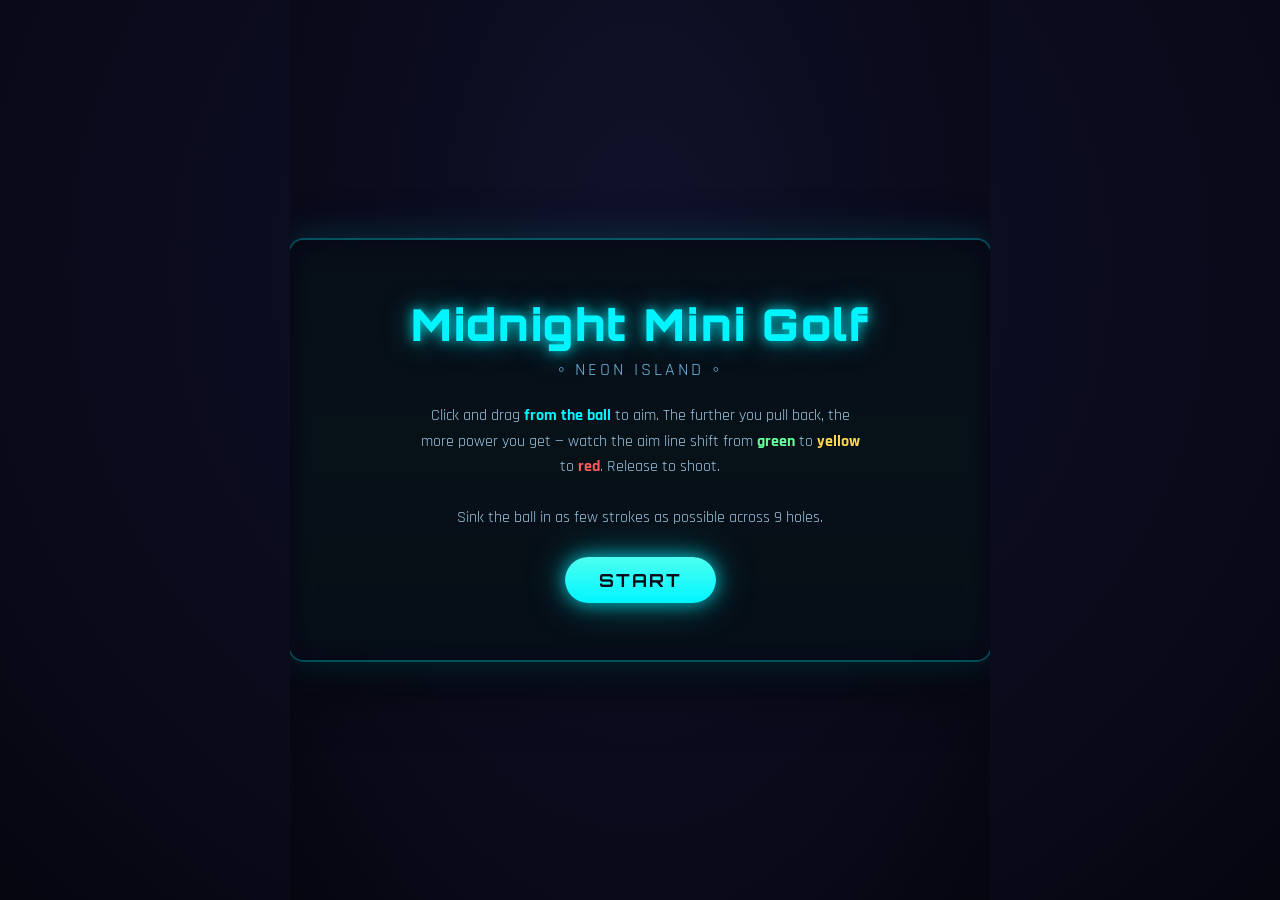
==== game/golf.html @ 45334382 "Add full mobile touch support to the golf game Mirror the mouse controls with touchstart/move/end (+" ====
<!DOCTYPE html>
<html lang="en">
<head>
<meta charset="UTF-8">
<meta name="viewport" content="width=device-width, initial-scale=1.0">
<title>Midnight Mini Golf</title>
<link rel="preconnect" href="https://fonts.googleapis.com">
<link rel="preconnect" href="https://fonts.gstatic.com" crossorigin>
<link href="https://fonts.googleapis.com/css2?family=Orbitron:wght@500;700;900&family=Rajdhani:wght@500;600;700&display=swap" rel="stylesheet">
<style>
  /* ===== Global / page theme ===== */
  * { margin: 0; padding: 0; box-sizing: border-box; }
  html, body {
    height: 100%;
    background: radial-gradient(ellipse at 50% 30%, #11112b 0%, #0a0a1a 70%, #050510 100%);
    color: #cfeaff;
    font-family: 'Rajdhani', sans-serif;
    display: flex;
    align-items: center;
    justify-content: center;
    overflow: hidden;
  }

  /* ===== Game shell ===== */
  #shell {
    position: relative;
    width: 700px;
    height: 420px;
    border-radius: 14px;
    box-shadow:
      0 0 0 2px rgba(0, 245, 255, 0.25),
      0 0 40px rgba(0, 245, 255, 0.18),
      0 20px 60px rgba(0, 0, 0, 0.7);
  }

  canvas {
    display: block;
    border-radius: 14px;
    cursor: crosshair;
  }

  /* ===== Overlay screens (title / star / scorecard) ===== */
  .overlay {
    position: absolute;
    inset: 0;
    display: flex;
    flex-direction: column;
    align-items: center;
    justify-content: center;
    text-align: center;
    background: rgba(6, 8, 22, 0.86);
    backdrop-filter: blur(4px);
    border-radius: 14px;
    padding: 24px;
    z-index: 10;
  }
  .overlay.hidden { display: none; }

  /* ===== Mobile "tap & drag" hint (shown only on touch devices) ===== */
  .touch-hint {
    position: absolute;
    left: 50%;
    bottom: 16px;
    transform: translateX(-50%);
    font-family: 'Rajdhani', sans-serif;
    font-size: 15px;
    letter-spacing: 1px;
    color: #aeffc8;
    background: rgba(6, 8, 22, 0.72);
    border: 1px solid rgba(0, 245, 255, 0.3);
    border-radius: 999px;
    padding: 8px 18px;
    pointer-events: none;     /* never intercept a touch meant for the canvas */
    z-index: 5;
    text-shadow: 0 0 8px rgba(60, 255, 150, 0.5);
    white-space: nowrap;
  }
  .touch-hint.hidden { display: none; }

  h1 {
    font-family: 'Orbitron', sans-serif;
    font-weight: 900;
    font-size: 44px;
    letter-spacing: 2px;
    color: #00f5ff;
    text-shadow: 0 0 12px rgba(0, 245, 255, 0.8), 0 0 28px rgba(0, 245, 255, 0.5);
    margin-bottom: 6px;
  }
  h2 {
    font-family: 'Orbitron', sans-serif;
    font-weight: 700;
    font-size: 28px;
    color: #aeffc8;
    text-shadow: 0 0 10px rgba(60, 255, 150, 0.6);
    margin-bottom: 14px;
  }
  .subtitle { color: #7fd4ff; font-size: 18px; letter-spacing: 3px; margin-bottom: 22px; opacity: 0.85; }
  .instructions {
    max-width: 440px;
    line-height: 1.6;
    font-size: 16px;
    color: #9fc6e0;
    margin-bottom: 26px;
  }
  .instructions b { color: #00f5ff; }

  /* ===== Neon buttons ===== */
  button.neon {
    font-family: 'Orbitron', sans-serif;
    font-weight: 700;
    font-size: 18px;
    letter-spacing: 2px;
    color: #0a0a1a;
    background: linear-gradient(180deg, #4dfff0, #00f5ff);
    border: none;
    padding: 12px 34px;
    border-radius: 30px;
    cursor: pointer;
    box-shadow: 0 0 18px rgba(0, 245, 255, 0.7), 0 0 40px rgba(0, 245, 255, 0.35);
    transition: transform 0.12s ease, box-shadow 0.12s ease;
  }
  button.neon:hover {
    transform: scale(1.06);
    box-shadow: 0 0 26px rgba(0, 245, 255, 0.95), 0 0 60px rgba(0, 245, 255, 0.5);
  }
  button.neon:active { transform: scale(0.98); }

  /* ===== Star rating ===== */
  .stars { font-size: 52px; margin: 8px 0 16px; letter-spacing: 8px; }
  .star-on { color: #ffd84d; text-shadow: 0 0 16px rgba(255, 216, 77, 0.9); }
  .star-off { color: #2a2a44; }
  .score-line { font-size: 20px; color: #cfeaff; margin-bottom: 8px; }
  .rank-label { font-size: 22px; color: #aeffc8; font-weight: 700; letter-spacing: 1px; margin-bottom: 18px; }

  /* ===== Scorecard table ===== */
  table {
    border-collapse: collapse;
    margin: 10px 0 22px;
    font-size: 15px;
    width: 520px;
  }
  th, td { padding: 6px 10px; text-align: center; }
  th {
    font-family: 'Orbitron', sans-serif;
    font-size: 13px;
    letter-spacing: 1px;
    color: #00f5ff;
    border-bottom: 2px solid rgba(0, 245, 255, 0.4);
  }
  td { border-bottom: 1px solid rgba(0, 245, 255, 0.12); color: #cfeaff; }
  tr.total-row td { font-weight: 700; color: #affff0; border-top: 2px solid rgba(0,245,255,0.4); border-bottom: none; padding-top: 10px; }
  .under { color: #6bff9e; }
  .over { color: #ff7b7b; }
  .even { color: #ffd84d; }
  .name-col { text-align: left; color: #9fc6e0; }
</style>
</head>
<body>
<div id="shell">
  <canvas id="game" width="700" height="420"></canvas>

  <!-- Mobile-only aiming hint; revealed on touch devices, hidden after first shot -->
  <div id="touchHint" class="touch-hint hidden">Tap &amp; drag from the ball to aim</div>

  <!-- Title screen -->
  <div id="titleScreen" class="overlay">
    <h1>Midnight Mini Golf</h1>
    <div class="subtitle">&#9702; NEON ISLAND &#9702;</div>
    <div class="instructions">
      Click and drag <b>from the ball</b> to aim. The further you pull back,
      the more power you get &mdash; watch the aim line shift from
      <b style="color:#6bff9e">green</b> to <b style="color:#ffd84d">yellow</b>
      to <b style="color:#ff5b5b">red</b>. Release to shoot.<br><br>
      Sink the ball in as few strokes as possible across 9 holes.
    </div>
    <button class="neon" id="startBtn">START</button>
  </div>

  <!-- Between-hole star rating -->
  <div id="starScreen" class="overlay hidden">
    <h2 id="starHoleName">Hole Complete</h2>
    <div class="stars" id="starRow"></div>
    <div class="rank-label" id="rankLabel"></div>
    <div class="score-line" id="starScoreLine"></div>
    <button class="neon" id="nextBtn">NEXT HOLE</button>
  </div>

  <!-- Final scorecard -->
  <div id="cardScreen" class="overlay hidden">
    <h2>Final Scorecard</h2>
    <table id="scoreTable"></table>
    <button class="neon" id="againBtn">PLAY AGAIN</button>
  </div>
</div>

<script>
/* =========================================================================
   MIDNIGHT MINI GOLF
   A single-file canvas mini golf game with a neon midnight-island theme.
   Sections below are clearly separated so the code reads top-to-bottom.
   ========================================================================= */

/* -------------------------------------------------------------------------
   1. LEVEL DATA
   Every hole is a plain object. Edit these freely to design new courses.
   - walls:  array of {x, y, w, h} axis-aligned rectangles (also outer border)
   - start:  {x, y} ball spawn
   - hole:   {x, y} cup center
   - par:    expected strokes
   - name:   shown on the HUD and star screen
   - extras: optional windmill / slopes / sand / movers (see render+physics)
   Canvas play area is 700 x 420.
   ------------------------------------------------------------------------- */
const W = 700, H = 420;
const BORDER = 14; // thickness of the outer boundary walls

// Helper to build the four outer boundary walls for a hole.
function border() {
  return [
    { x: 0,        y: 0,          w: W,      h: BORDER },          // top
    { x: 0,        y: H - BORDER, w: W,      h: BORDER },          // bottom
    { x: 0,        y: 0,          w: BORDER, h: H },               // left
    { x: W-BORDER, y: 0,          w: BORDER, h: H },               // right
  ];
}

const LEVELS = [
  // --- Hole 1: Straight shot with one angled (stepped) wall, par 2 ---
  {
    name: "1 · First Light",
    par: 2,
    start: { x: 90, y: 210 },
    hole:  { x: 600, y: 210 },
    walls: [
      ...border(),
      // a small baffle to nudge around
      { x: 330, y: 60, w: 24, h: 130 },
    ],
  },

  // --- Hole 2: L-shaped dogleg, par 3 ---
  {
    name: "2 · The Dogleg",
    par: 3,
    start: { x: 90, y: 90 },
    hole:  { x: 600, y: 330 },
    walls: [
      ...border(),
      { x: 200, y: 14,  w: 24, h: 230 }, // forces a turn
      { x: 420, y: 170, w: 24, h: 236 },
    ],
  },

  // --- Hole 3: Narrow corridor with bumpers, par 3 ---
  {
    name: "3 · Bumper Run",
    par: 3,
    start: { x: 90, y: 210 },
    hole:  { x: 610, y: 210 },
    walls: [
      ...border(),
      { x: 14,  y: 130, w: 480, h: 16 }, // corridor top
      { x: 200, y: 274, w: 486, h: 16 }, // corridor bottom
      { x: 300, y: 146, w: 16,  h: 60 }, // bumper
      { x: 440, y: 210, w: 16,  h: 64 }, // bumper
    ],
  },

  // --- Hole 4: Windmill obstacle (rotating blades), par 4 ---
  {
    name: "4 · The Windmill",
    par: 4,
    start: { x: 90, y: 340 },
    hole:  { x: 610, y: 80 },
    walls: [
      ...border(),
      { x: 14,  y: 200, w: 280, h: 16 }, // wide gap from x=294..406 (112px)
      { x: 406, y: 200, w: 280, h: 16 },
    ],
    // Blades now BOUNCE the ball (no reset), so we can keep them lively.
    windmill: { x: 350, y: 208, blade: 70, speed: 0.015, hub: 14 },
  },

  // --- Hole 5: Slope zones that push the ball, par 4 ---
  {
    name: "5 · Tilted Greens",
    par: 4,
    start: { x: 90, y: 350 },
    hole:  { x: 600, y: 70 },
    walls: [
      ...border(),
      { x: 250, y: 120, w: 24, h: 286 },
      { x: 450, y: 14,  w: 24, h: 286 },
    ],
    slopes: [
      { x: 14,  y: 14,  w: 236, h: 392, fx: 0,     fy: -0.05 }, // pushes up
      { x: 274, y: 14,  w: 176, h: 392, fx: 0.05,  fy: 0     }, // pushes right
      { x: 474, y: 14,  w: 212, h: 392, fx: 0,     fy: -0.05 }, // pushes up
    ],
  },

  // --- Hole 6: Sand traps that increase friction, par 4 ---
  {
    name: "6 · Sand Pits",
    par: 4,
    start: { x: 90, y: 210 },
    hole:  { x: 610, y: 210 },
    walls: [
      ...border(),
      { x: 150, y: 14,  w: 16, h: 70 },  // gate that pinches the top lane near start
      { x: 520, y: 336, w: 16, h: 70 },  // gate that pinches the bottom lane near hole
    ],
    // One big sand field straddles the direct line, so a straight shot dies in
    // it. The only fast routes are the grass lanes along the top and bottom.
    sand: [
      { x: 215, y: 96, w: 270, h: 228 },
    ],
  },

  // --- Hole 7: The maze, par 4 ---
  {
    name: "7 · The Maze",
    par: 5,
    start: { x: 60, y: 360 },
    hole:  { x: 640, y: 56 },
    walls: [
      ...border(),
      { x: 14,  y: 270, w: 540, h: 16 }, // bottom divider, gap on the right
      { x: 250, y: 286, w: 16, h: 70 },  // baffle hanging down into bottom row
      { x: 410, y: 336, w: 16, h: 70 },  // baffle rising up from the floor
      { x: 146, y: 150, w: 540, h: 16 }, // middle divider, gap on the left
      { x: 420, y: 210, w: 16, h: 60 },  // baffle in the middle row
      { x: 300, y: 14,  w: 16, h: 70 },  // top baffle hanging down
      { x: 480, y: 80,  w: 16, h: 70 },  // top baffle rising up
    ],
    // A sand pocket sits in the long bottom run, and the middle corridor tilts
    // RIGHT while you're trying to travel left toward the exit gap.
    sand: [
      { x: 300, y: 300, w: 100, h: 92 },
    ],
    slopes: [
      { x: 160, y: 166, w: 520, h: 104, fx: 0.04, fy: 0, arrow: { x: 250, y: 218 } },
    ],
  },

  // --- Hole 8: Two moving walls sliding back and forth, par 5 ---
  {
    name: "8 · Sliding Gates",
    par: 5,
    start: { x: 90, y: 210 },
    hole:  { x: 610, y: 210 },
    walls: [
      ...border(),
    ],
    // Faster, wider-sweeping gates that physically shove the ball if they
    // slide into it (see resolveMovingRect).
    movers: [
      { x: 250, y: 14,  w: 22, h: 150, axis: 'y', range: 190, speed: 2.6, phase: 0 },
      { x: 450, y: 256, w: 22, h: 150, axis: 'y', range: 190, speed: 2.4, phase: Math.PI },
    ],
  },

  // --- Hole 9: Gauntlet -- slopes + sand + sweeping wall, par 6 ---
  {
    name: "9 · The Gauntlet",
    par: 6,
    start: { x: 60, y: 360 },
    hole:  { x: 630, y: 70 },
    walls: [
      ...border(),
      { x: 14,  y: 250, w: 420, h: 16 }, // lower divider, gap on the right
      { x: 300, y: 100, w: 386, h: 16 }, // upper divider, gap on the left
    ],
    // Three legs: (1) drive RIGHT across a sloped, sandy floor to the up-gap,
    // (2) time the sweeping gate in the middle, (3) cut LEFT then up-left and
    // ride the top slope into the cup.
    slopes: [
      { x: 14, y: 266, w: 672, h: 140, fx: 0.05,  fy: 0, arrow: { x: 140, y: 336 } }, // bottom drives right
      { x: 14, y: 14,  w: 286, h: 86,  fx: 0.045, fy: 0 }, // top-left feeds the hole
    ],
    sand: [
      { x: 250, y: 300, w: 130, h: 106 }, // sand in the bottom drive
      { x: 360, y: 130, w: 120, h: 100 }, // sand guarding the middle
    ],
    movers: [
      { x: 480, y: 116, w: 22, h: 134, axis: 'x', range: 160, speed: 2.2, phase: 0 },
    ],
  },
];

/* -------------------------------------------------------------------------
   2. GAME STATE
   ------------------------------------------------------------------------- */
const canvas = document.getElementById('game');
const ctx = canvas.getContext('2d');

const BALL_R = 7;          // ball radius
const HOLE_R = 11;         // visual cup radius
const MAX_POWER = 18;      // velocity cap
const POWER_SCALE = 0.16;  // drag distance -> velocity
const FRICTION = 0.983;    // normal turf friction
const SAND_FRICTION = 0.93;// sand friction
const BOUNCE = 0.65;       // energy kept on wall bounce
const STOP_SPEED = 0.08;   // below this the ball halts
const HOLE_GRAB_DIST = 8;  // distance to cup center to sink
const HOLE_MAX_SPEED = 7;  // must be slower than this to drop
const MAX_STROKES = 8;

let state = 'title';       // 'title' | 'playing' | 'star' | 'card'
let levelIndex = 0;
let ball = { x: 0, y: 0, vx: 0, vy: 0, moving: false };
let strokes = 0;
let scores = [];           // strokes taken per completed hole
let aiming = false;
let aimStart = { x: 0, y: 0 };
let aimNow = { x: 0, y: 0 };
let t = 0;                 // global animation time (frames)
let maxedOut = false;      // true if last hole ended on stroke cap

// --- Touch / mobile input ---
// Coarse pointers (phones/tablets) get a larger tap target around the ball and
// an on-screen aiming hint that goes away once the player takes their first shot.
const isTouchDevice =
  (window.matchMedia && window.matchMedia('(pointer: coarse)').matches) ||
  ('ontouchstart' in window) || navigator.maxTouchPoints > 0;
let firstShotTaken = false;
const touchHint = document.getElementById('touchHint');

// How close the press must be to the ball to start aiming. Touch gets a bigger
// target (3x the ball radius beyond the mouse threshold) since fingers are coarse.
const MOUSE_GRAB = BALL_R + 22;
const TOUCH_GRAB = MOUSE_GRAB + BALL_R * 3;

/* -------------------------------------------------------------------------
   3. LEVEL SETUP
   ------------------------------------------------------------------------- */
function loadLevel(i) {
  const lvl = LEVELS[i];
  ball.x = lvl.start.x;
  ball.y = lvl.start.y;
  ball.vx = 0; ball.vy = 0; ball.moving = false;
  strokes = 0;
  maxedOut = false;
  aiming = false;
}

function currentLevel() { return LEVELS[levelIndex]; }

/* -------------------------------------------------------------------------
   4. DRAWING FUNCTIONS
   ------------------------------------------------------------------------- */

// The backdrop + turf never change, so we render them ONCE to an offscreen
// canvas and just blit that each frame (no per-frame gradients or ~1000 dot
// fills). drawBoard() does the blit; prerenderBoard() builds the cache.
const boardCanvas = document.createElement('canvas');
boardCanvas.width = W;
boardCanvas.height = H;
const bctx = boardCanvas.getContext('2d');

function prerenderBoard() {
  const pad = BORDER;

  // deep navy backdrop with a faint vignette
  bctx.fillStyle = '#0a0a1a';
  bctx.fillRect(0, 0, W, H);
  let g = bctx.createRadialGradient(W/2, H/2, 60, W/2, H/2, 460);
  g.addColorStop(0, 'rgba(20,24,55,0.6)');
  g.addColorStop(1, 'rgba(5,5,16,0.9)');
  bctx.fillStyle = g;
  bctx.fillRect(0, 0, W, H);

  // glowing green turf inset
  bctx.save();
  bctx.shadowColor = 'rgba(40, 220, 120, 0.45)';
  bctx.shadowBlur = 30;
  g = bctx.createLinearGradient(0, pad, 0, H - pad);
  g.addColorStop(0, '#0f3d2a');
  g.addColorStop(0.5, '#11502f');
  g.addColorStop(1, '#0c3823');
  bctx.fillStyle = g;
  roundRect(pad, pad, W - pad * 2, H - pad * 2, 8, bctx);
  bctx.fill();
  bctx.restore();

  // subtle texture: faint grid of dots
  bctx.save();
  roundRect(pad, pad, W - pad * 2, H - pad * 2, 8, bctx);
  bctx.clip();
  bctx.fillStyle = 'rgba(120, 255, 180, 0.05)';
  for (let y = pad + 8; y < H - pad; y += 16) {
    for (let x = pad + 8; x < W - pad; x += 16) {
      bctx.fillRect(x, y, 1.5, 1.5);
    }
  }
  bctx.restore();
}

// Blit the cached board.
function drawBoard() {
  ctx.drawImage(boardCanvas, 0, 0);
}

// Traps drawn UNDER the ball/walls: sand and slope zones.
function drawTraps() {
  const lvl = currentLevel();

  // Slope zones: subtle gradient + a direction arrow.
  if (lvl.slopes) {
    for (const s of lvl.slopes) {
      ctx.save();
      const ang = Math.atan2(s.fy, s.fx);
      const gx = Math.cos(ang), gy = Math.sin(ang);
      const grad = ctx.createLinearGradient(
        s.x + s.w / 2 - gx * s.w / 2, s.y + s.h / 2 - gy * s.h / 2,
        s.x + s.w / 2 + gx * s.w / 2, s.y + s.h / 2 + gy * s.h / 2
      );
      grad.addColorStop(0, 'rgba(0, 180, 255, 0.0)');
      grad.addColorStop(1, 'rgba(0, 180, 255, 0.14)');
      ctx.fillStyle = grad;
      ctx.fillRect(s.x, s.y, s.w, s.h);
      // (direction arrows are drawn later in drawSlopeArrows, on top of
      //  walls and sand, so they're always visible)
      ctx.restore();
    }
  }

  // Sand traps: rendered as an actual grainy sand patch (no text label).
  if (lvl.sand) {
    for (const s of lvl.sand) drawSand(s);
  }
}

// Deterministic 0..1 hash so the sand grains stay still between frames.
function pseudo(a, b) {
  const v = Math.sin(a * 12.9898 + b * 78.233) * 43758.5453;
  return v - Math.floor(v);
}

// One sand patch: a smooth warm gradient with soft dune mottling and gentle
// ripples — meant to read as a calm sand bunker, not noisy static.
function drawSand(s) {
  // base fill with a soft outer glow for cohesion with the neon board
  ctx.save();
  ctx.shadowColor = 'rgba(180, 140, 70, 0.4)';
  ctx.shadowBlur = 14;
  const g = ctx.createLinearGradient(s.x, s.y, s.x, s.y + s.h);
  g.addColorStop(0,    '#ecd6a0');
  g.addColorStop(0.55, '#d6b66b');
  g.addColorStop(1,    '#bf9c4c');
  ctx.fillStyle = g;
  roundRect(s.x, s.y, s.w, s.h, 16);
  ctx.fill();
  ctx.restore();

  // everything else is clipped to the patch
  ctx.save();
  roundRect(s.x, s.y, s.w, s.h, 16);
  ctx.clip();

  // soft dune mottling: large, blurred, deterministic light/dark blobs
  const blobs = Math.max(5, Math.floor((s.w * s.h) / 4200));
  for (let i = 0; i < blobs; i++) {
    const bx = s.x + pseudo(i + 1, s.x * 0.1 + 3) * s.w;
    const by = s.y + pseudo(s.y * 0.1 + 2, i + 5) * s.h;
    const r3 = pseudo(i * 2 + 1, i + 9);
    const br = 24 + r3 * 42;
    const rg = ctx.createRadialGradient(bx, by, 0, bx, by, br);
    if (r3 > 0.5) { // raised, sunlit dune
      rg.addColorStop(0, 'rgba(247, 230, 178, 0.45)');
      rg.addColorStop(1, 'rgba(247, 230, 178, 0)');
    } else {        // shallow shadowed dip
      rg.addColorStop(0, 'rgba(150, 116, 55, 0.38)');
      rg.addColorStop(1, 'rgba(150, 116, 55, 0)');
    }
    ctx.fillStyle = rg;
    ctx.beginPath();
    ctx.arc(bx, by, br, 0, Math.PI * 2);
    ctx.fill();
  }

  // gentle, smooth wind ripples
  ctx.strokeStyle = 'rgba(158, 122, 58, 0.22)';
  ctx.lineWidth = 2;
  for (let ry = s.y + 20; ry < s.y + s.h - 6; ry += 26) {
    ctx.beginPath();
    for (let rx = s.x; rx <= s.x + s.w; rx += 12) {
      const yy = ry + Math.sin((rx - s.x) * 0.05 + ry * 0.3) * 4;
      if (rx === s.x) ctx.moveTo(rx, yy); else ctx.lineTo(rx, yy);
    }
    ctx.stroke();
  }

  // soft inner top highlight so the bunker reads as a shallow bowl
  ctx.strokeStyle = 'rgba(255, 244, 210, 0.3)';
  ctx.lineWidth = 2;
  roundRect(s.x + 2, s.y + 2, s.w - 4, s.h - 4, 14);
  ctx.stroke();
  ctx.restore();

  // darker outer rim so the edge reads as a depression
  ctx.save();
  ctx.strokeStyle = 'rgba(120, 90, 38, 0.65)';
  ctx.lineWidth = 2;
  roundRect(s.x, s.y, s.w, s.h, 16);
  ctx.stroke();
  ctx.restore();
}

// One direction arrow per slope, drawn AFTER walls + sand so it's never
// hidden. Defaults to the zone center; a slope may set `arrow:{x,y}` to nudge
// it to a clear spot away from walls or sand.
function drawSlopeArrows() {
  const lvl = currentLevel();
  if (!lvl.slopes) return;
  ctx.save();
  ctx.shadowColor = 'rgba(0, 0, 0, 0.55)';
  ctx.shadowBlur = 4;
  for (const s of lvl.slopes) {
    const ang = Math.atan2(s.fy, s.fx);
    const ax = s.arrow ? s.arrow.x : s.x + s.w / 2;
    const ay = s.arrow ? s.arrow.y : s.y + s.h / 2;
    drawArrow(ax, ay, ang, 20, 'rgba(170, 238, 255, 0.9)');
  }
  ctx.restore();
}

// Small arrow helper used by slope zones.
function drawArrow(cx, cy, ang, len, color) {
  ctx.save();
  ctx.translate(cx, cy);
  ctx.rotate(ang);
  ctx.strokeStyle = color;
  ctx.fillStyle = color;
  ctx.lineWidth = 3;
  ctx.beginPath();
  ctx.moveTo(-len, 0);
  ctx.lineTo(len, 0);
  ctx.stroke();
  ctx.beginPath();
  ctx.moveTo(len, 0);
  ctx.lineTo(len - 8, -6);
  ctx.lineTo(len - 8, 6);
  ctx.closePath();
  ctx.fill();
  ctx.restore();
}

// Neon cyan walls with a glow. Moving walls pulse in opacity.
function drawWalls() {
  const lvl = currentLevel();
  ctx.save();
  ctx.shadowColor = '#00f5ff';
  ctx.shadowBlur = 14;

  for (const w of lvl.walls) {
    paintWall(w, 1);
  }

  // moving walls (positions are updated in physics step)
  if (lvl.movers) {
    for (const m of lvl.movers) {
      const pulse = 0.55 + 0.45 * Math.abs(Math.sin(t * 0.06 + m.phase));
      paintWall(m, pulse);
    }
  }
  ctx.restore();
}

function paintWall(w, opacity) {
  // outer neon edge
  ctx.globalAlpha = opacity;
  ctx.fillStyle = '#00f5ff';
  roundRect(w.x, w.y, w.w, w.h, 4);
  ctx.fill();
  // darker inner core for depth
  ctx.fillStyle = 'rgba(0, 60, 80, 0.9)';
  roundRect(w.x + 2, w.y + 2, Math.max(0, w.w - 4), Math.max(0, w.h - 4), 3);
  ctx.fill();
  ctx.globalAlpha = 1;
}

// The windmill: a hub plus 4 rotating blades. Drawn with ctx.rotate.
function drawWindmill() {
  const lvl = currentLevel();
  if (!lvl.windmill) return;
  const wm = lvl.windmill;
  const angle = t * wm.speed;

  ctx.save();
  ctx.translate(wm.x, wm.y);
  ctx.shadowColor = '#00f5ff';
  ctx.shadowBlur = 16;

  // 4 blades, 90 degrees apart
  for (let i = 0; i < 4; i++) {
    ctx.save();
    ctx.rotate(angle + i * Math.PI / 2);
    ctx.fillStyle = '#00f5ff';
    roundRect(-6, -6, wm.blade, 12, 4);
    ctx.fill();
    ctx.fillStyle = 'rgba(0, 70, 90, 0.85)';
    roundRect(-4, -4, wm.blade - 4, 8, 3);
    ctx.fill();
    ctx.restore();
  }

  // hub
  ctx.shadowBlur = 20;
  ctx.fillStyle = '#aeffff';
  ctx.beginPath();
  ctx.arc(0, 0, wm.hub, 0, Math.PI * 2);
  ctx.fill();
  ctx.restore();
}

// Glowing cup with a little red flag.
function drawHole() {
  const h = currentLevel().hole;
  ctx.save();
  // glow ring
  ctx.shadowColor = 'rgba(120,255,180,0.9)';
  ctx.shadowBlur = 22;
  ctx.fillStyle = '#04150d';
  ctx.beginPath();
  ctx.arc(h.x, h.y, HOLE_R, 0, Math.PI * 2);
  ctx.fill();
  // bright rim
  ctx.shadowBlur = 14;
  ctx.strokeStyle = '#6bffb0';
  ctx.lineWidth = 2.5;
  ctx.beginPath();
  ctx.arc(h.x, h.y, HOLE_R, 0, Math.PI * 2);
  ctx.stroke();
  ctx.restore();

  // flag pole + red flag, swaying gently
  ctx.save();
  ctx.shadowColor = 'rgba(255,80,80,0.7)';
  ctx.shadowBlur = 10;
  ctx.strokeStyle = '#e8f6ff';
  ctx.lineWidth = 2;
  ctx.beginPath();
  ctx.moveTo(h.x, h.y - 2);
  ctx.lineTo(h.x, h.y - 34);
  ctx.stroke();
  const flutter = Math.sin(t * 0.1) * 3;
  ctx.fillStyle = '#ff3b4e';
  ctx.beginPath();
  ctx.moveTo(h.x, h.y - 34);
  ctx.lineTo(h.x + 20, h.y - 29 + flutter);
  ctx.lineTo(h.x, h.y - 24);
  ctx.closePath();
  ctx.fill();
  ctx.restore();
}

// The ball: white with a soft glow and a highlight.
function drawBall() {
  ctx.save();
  ctx.shadowColor = 'rgba(180, 240, 255, 0.9)';
  ctx.shadowBlur = 16;
  const grad = ctx.createRadialGradient(
    ball.x - 2, ball.y - 2, 1, ball.x, ball.y, BALL_R
  );
  grad.addColorStop(0, '#ffffff');
  grad.addColorStop(1, '#a9d8ec');
  ctx.fillStyle = grad;
  ctx.beginPath();
  ctx.arc(ball.x, ball.y, BALL_R, 0, Math.PI * 2);
  ctx.fill();
  ctx.restore();
}

// Dotted neon aim line; color shifts green->yellow->red with power.
function drawAimLine() {
  if (!aiming) return;
  // vector points OPPOSITE to the drag (slingshot)
  const dx = aimStart.x - aimNow.x;
  const dy = aimStart.y - aimNow.y;
  const dist = Math.hypot(dx, dy);
  if (dist < 4) return;

  const power = Math.min(dist * POWER_SCALE, MAX_POWER);
  const ratio = power / MAX_POWER;           // 0..1
  const color = powerColor(ratio);

  // line length reflects power, capped
  const ang = Math.atan2(dy, dx);
  const len = Math.min(dist, MAX_POWER / POWER_SCALE);
  const ex = ball.x + Math.cos(ang) * len;
  const ey = ball.y + Math.sin(ang) * len;

  ctx.save();
  ctx.shadowColor = color;
  ctx.shadowBlur = 12;
  ctx.strokeStyle = color;
  ctx.lineWidth = 3;
  ctx.setLineDash([6, 8]);
  ctx.beginPath();
  ctx.moveTo(ball.x, ball.y);
  ctx.lineTo(ex, ey);
  ctx.stroke();
  ctx.setLineDash([]);

  // little power dot at the tip
  ctx.fillStyle = color;
  ctx.beginPath();
  ctx.arc(ex, ey, 4, 0, Math.PI * 2);
  ctx.fill();

  // power meter ring around the ball
  ctx.strokeStyle = color;
  ctx.lineWidth = 2.5;
  ctx.beginPath();
  ctx.arc(ball.x, ball.y, BALL_R + 5, -Math.PI/2, -Math.PI/2 + ratio * Math.PI * 2);
  ctx.stroke();
  ctx.restore();
}

// Interpolate green -> yellow -> red based on 0..1 power ratio.
function powerColor(r) {
  let cr, cg;
  if (r < 0.5) { // green -> yellow
    const k = r / 0.5;
    cr = Math.round(107 + k * (255 - 107));
    cg = 255;
  } else {       // yellow -> red
    const k = (r - 0.5) / 0.5;
    cr = 255;
    cg = Math.round(255 - k * 175);
  }
  return `rgb(${cr},${cg},90)`;
}

// HUD: hole name, strokes, par, and total vs par.
function drawHUD() {
  const lvl = currentLevel();
  ctx.save();
  ctx.font = '700 16px Orbitron, sans-serif';
  ctx.textBaseline = 'top';

  // left: hole name
  ctx.fillStyle = '#00f5ff';
  ctx.shadowColor = 'rgba(0,245,255,0.6)';
  ctx.shadowBlur = 8;
  ctx.textAlign = 'left';
  ctx.fillText('HOLE ' + lvl.name, 24, 22);

  // center: strokes / par
  ctx.textAlign = 'center';
  ctx.fillStyle = '#aeffc8';
  ctx.fillText('STROKES ' + strokes + ' / PAR ' + lvl.par, W / 2, 22);

  // right: total vs par so far
  ctx.textAlign = 'right';
  const vp = totalVsPar();
  ctx.fillStyle = vp < 0 ? '#6bff9e' : vp > 0 ? '#ff7b7b' : '#ffd84d';
  ctx.fillText('TOTAL ' + fmtVsPar(vp), W - 24, 22);
  ctx.restore();
}

/* -------------------------------------------------------------------------
   5. PHYSICS & COLLISIONS
   ------------------------------------------------------------------------- */

// Advance moving walls (always, so they animate even while the ball rests).
function updateMovers() {
  const lvl = currentLevel();
  if (!lvl.movers) return;
  for (const m of lvl.movers) {
    if (m.baseX === undefined) { m.baseX = m.x; m.baseY = m.y; m.vx = 0; m.vy = 0; }
    const px = m.x, py = m.y;
    const offset = Math.sin(t * 0.02 * m.speed + m.phase) * (m.range / 2);
    if (m.axis === 'y') { m.y = m.baseY + offset; }
    else { m.x = m.baseX + offset; }
    // per-frame velocity of the wall, used to shove the ball on contact
    m.vx = m.x - px;
    m.vy = m.y - py;
  }
}

// Main physics integration for the ball.
function updatePhysics() {
  if (!ball.moving) return;
  const lvl = currentLevel();

  // apply slope forces while inside a slope zone
  if (lvl.slopes) {
    for (const s of lvl.slopes) {
      if (pointInRect(ball.x, ball.y, s)) {
        ball.vx += s.fx;
        ball.vy += s.fy;
      }
    }
  }

  // friction (sand is stronger)
  let friction = FRICTION;
  if (lvl.sand) {
    for (const s of lvl.sand) {
      if (pointInRect(ball.x, ball.y, s)) { friction = SAND_FRICTION; break; }
    }
  }

  // integrate
  ball.x += ball.vx;
  ball.y += ball.vy;
  ball.vx *= friction;
  ball.vy *= friction;

  checkCollisions();
  checkWindmill();

  // come to rest
  const speed = Math.hypot(ball.vx, ball.vy);
  if (speed < STOP_SPEED) {
    ball.vx = 0; ball.vy = 0; ball.moving = false;
  }

  checkHole();
}

// Resolve ball-vs-rectangle collisions for every wall (static + moving).
function checkCollisions() {
  const lvl = currentLevel();
  // Several passes over the static walls so a ball pushed out of one wall into
  // another (e.g. a tight maze corner) gets fully resolved in the same frame.
  // We stop early once a pass finds no overlaps. After push-out the ball sits
  // exactly tangent to a wall, so it won't re-trigger that same wall next pass.
  for (let pass = 0; pass < 3; pass++) {
    let hit = false;
    for (const w of lvl.walls) {
      if (resolveCircleRect(w)) hit = true;
    }
    if (!hit) break;
  }
  // moving walls use a velocity-aware resolve so they can push the ball
  if (lvl.movers) for (const m of lvl.movers) resolveMovingRect(m);
}

// AABB rectangle vs circle: push out along the collision normal and reflect
// velocity on the correct axis with energy loss. Returns true if it collided.
function resolveCircleRect(w) {
  // closest point on the rectangle to the ball center
  const cx = clamp(ball.x, w.x, w.x + w.w);
  const cy = clamp(ball.y, w.y, w.y + w.h);
  const dx = ball.x - cx;
  const dy = ball.y - cy;
  const distSq = dx * dx + dy * dy;

  if (distSq >= BALL_R * BALL_R) return false; // no collision

  // Case A: ball center is inside the rectangle -> push out least-penetration axis.
  if (dx === 0 && dy === 0) {
    const left   = ball.x - w.x;
    const right  = w.x + w.w - ball.x;
    const top    = ball.y - w.y;
    const bottom = w.y + w.h - ball.y;
    const minX = Math.min(left, right);
    const minY = Math.min(top, bottom);
    if (minX < minY) {
      // push out along x; only reverse vx if it's heading further in
      if (left < right) { ball.x -= (minX + BALL_R); if (ball.vx > 0) ball.vx = -ball.vx * BOUNCE; }
      else              { ball.x += (minX + BALL_R); if (ball.vx < 0) ball.vx = -ball.vx * BOUNCE; }
    } else {
      if (top < bottom) { ball.y -= (minY + BALL_R); if (ball.vy > 0) ball.vy = -ball.vy * BOUNCE; }
      else              { ball.y += (minY + BALL_R); if (ball.vy < 0) ball.vy = -ball.vy * BOUNCE; }
    }
    return true;
  }

  // Case B: outside -> normal points from closest edge point to ball center.
  const dist = Math.sqrt(distSq);
  const nx = dx / dist;
  const ny = dy / dist;
  const overlap = BALL_R - dist;

  // push the ball out of the wall
  ball.x += nx * overlap;
  ball.y += ny * overlap;

  // Lose energy only on the component heading INTO the wall (the normal); keep
  // the sliding (tangential) component so a glancing hit doesn't bleed speed.
  // A head-on hit reverses at BOUNCE; a graze barely slows. Only apply when the
  // ball is actually moving into the wall (vdot < 0).
  const vdot = ball.vx * nx + ball.vy * ny;
  if (vdot < 0) {
    ball.vx -= (1 + BOUNCE) * vdot * nx;
    ball.vy -= (1 + BOUNCE) * vdot * ny;
  }
  return true;
}

// Like resolveCircleRect, but accounts for the wall's own velocity so a gate
// sliding into a (possibly resting) ball shoves it along instead of clipping.
function resolveMovingRect(w) {
  const cx = clamp(ball.x, w.x, w.x + w.w);
  const cy = clamp(ball.y, w.y, w.y + w.h);
  const dx = ball.x - cx;
  const dy = ball.y - cy;
  const distSq = dx * dx + dy * dy;
  if (distSq >= BALL_R * BALL_R) return;

  // work out the contact normal + how far to push the ball out
  let nx, ny, overlap;
  if (dx === 0 && dy === 0) {
    const left = ball.x - w.x, right = w.x + w.w - ball.x;
    const top = ball.y - w.y, bottom = w.y + w.h - ball.y;
    const minX = Math.min(left, right), minY = Math.min(top, bottom);
    if (minX < minY) { nx = (left < right) ? -1 : 1; ny = 0; overlap = minX + BALL_R; }
    else             { nx = 0; ny = (top < bottom) ? -1 : 1; overlap = minY + BALL_R; }
  } else {
    const dist = Math.sqrt(distSq);
    nx = dx / dist; ny = dy / dist; overlap = BALL_R - dist;
  }

  // push out, carried along by the wall so the ball can't be left inside it
  ball.x += nx * overlap + (w.vx || 0);
  ball.y += ny * overlap + (w.vy || 0);

  // Bounce relative to the moving wall, damping only the normal component
  // (preserves tangential speed), then add the wall velocity back so the gate
  // shoves the ball along.
  const wvx = w.vx || 0, wvy = w.vy || 0;
  let rvx = ball.vx - wvx, rvy = ball.vy - wvy;
  const vdot = rvx * nx + rvy * ny;
  if (vdot < 0) {
    rvx -= (1 + BOUNCE) * vdot * nx;
    rvy -= (1 + BOUNCE) * vdot * ny;
  }
  ball.vx = rvx + wvx;
  ball.vy = rvy + wvy;
}

// Windmill: the ball BOUNCES off the hub and the spinning blades (the blades
// also swat it in their direction of travel). No more reset-to-start.
function checkWindmill() {
  const lvl = currentLevel();
  if (!lvl.windmill) return;
  const wm = lvl.windmill;
  const angle = t * wm.speed;
  const KICK = 3.2; // how hard a moving blade swats the ball

  // hub: solid circle, simple bounce
  const hd = Math.hypot(ball.x - wm.x, ball.y - wm.y) || 0.0001;
  if (hd < wm.hub + BALL_R) {
    const nx = (ball.x - wm.x) / hd, ny = (ball.y - wm.y) / hd;
    ball.x = wm.x + nx * (wm.hub + BALL_R);
    ball.y = wm.y + ny * (wm.hub + BALL_R);
    const vdot = ball.vx * nx + ball.vy * ny;
    if (vdot < 0) {
      ball.vx -= (1 + BOUNCE) * vdot * nx;
      ball.vy -= (1 + BOUNCE) * vdot * ny;
    }
    return;
  }

  // blades: 4 rotating segments from the hub outward
  const reach = BALL_R + 5;
  for (let i = 0; i < 4; i++) {
    const a = angle + i * Math.PI / 2;
    const sdx = Math.cos(a) * wm.blade, sdy = Math.sin(a) * wm.blade;
    const l2 = sdx * sdx + sdy * sdy;
    let u = ((ball.x - wm.x) * sdx + (ball.y - wm.y) * sdy) / l2;
    u = clamp(u, 0, 1);
    const qx = wm.x + u * sdx, qy = wm.y + u * sdy; // closest point on blade
    let ddx = ball.x - qx, ddy = ball.y - qy;
    const d = Math.hypot(ddx, ddy) || 0.0001;
    if (d < reach) {
      const nx = ddx / d, ny = ddy / d;
      ball.x += nx * (reach - d);
      ball.y += ny * (reach - d);
      // velocity of the blade surface at the contact point (rotation)
      const bvx = -wm.speed * (qy - wm.y) * KICK;
      const bvy =  wm.speed * (qx - wm.x) * KICK;
      // bounce relative to the moving blade, then add the blade's velocity
      let rvx = ball.vx - bvx, rvy = ball.vy - bvy;
      const vdot = rvx * nx + rvy * ny;
      if (vdot < 0) {
        rvx -= (1 + BOUNCE) * vdot * nx;
        rvy -= (1 + BOUNCE) * vdot * ny;
      }
      ball.vx = rvx + bvx;
      ball.vy = rvy + bvy;
      return;
    }
  }
}

// Drop into the cup if close and slow enough.
function checkHole() {
  const h = currentLevel().hole;
  const d = Math.hypot(ball.x - h.x, ball.y - h.y);
  const speed = Math.hypot(ball.vx, ball.vy);
  if (d < HOLE_GRAB_DIST && speed < HOLE_MAX_SPEED) {
    sinkBall();
  }
}

/* -------------------------------------------------------------------------
   6. GAME FLOW
   ------------------------------------------------------------------------- */
function sinkBall() {
  ball.moving = false;
  ball.vx = 0; ball.vy = 0;
  scores[levelIndex] = strokes;
  showStarScreen();
}

// Called when the stroke cap is reached without sinking.
function maxOut() {
  ball.moving = false;
  ball.vx = 0; ball.vy = 0;
  maxedOut = true;
  scores[levelIndex] = MAX_STROKES;
  showStarScreen();
}

function shoot(power, angle) {
  strokes++;                              // count immediately on each shot
  ball.vx = Math.cos(angle) * power;
  ball.vy = Math.sin(angle) * power;
  ball.moving = true;
}

// Stars: 3 = hole in one, 2 = under par, 1 = par, 0 = over par.
function starsFor(stroke, par) {
  if (stroke === 1) return 3;
  if (stroke < par) return 2;
  if (stroke === par) return 1;
  return 0;
}

function rankText(stars) {
  if (maxedOut) return 'MAX STROKES REACHED';
  if (stars === 3) return 'HOLE IN ONE!';
  if (stars === 2) return 'UNDER PAR';
  if (stars === 1) return 'PAR';
  return 'OVER PAR';
}

function showStarScreen() {
  state = 'star';
  const lvl = currentLevel();
  const stroke = scores[levelIndex];
  const stars = maxedOut ? 0 : starsFor(stroke, lvl.par);

  document.getElementById('starHoleName').textContent =
    'Hole ' + lvl.name.split('·')[0].trim() + ' Complete';
  let row = '';
  for (let i = 0; i < 3; i++) {
    row += `<span class="${i < stars ? 'star-on' : 'star-off'}">★</span>`;
  }
  document.getElementById('starRow').innerHTML = row;
  document.getElementById('rankLabel').textContent = rankText(stars);

  const diff = stroke - lvl.par;
  document.getElementById('starScoreLine').innerHTML =
    `Strokes: <b>${stroke}</b> &nbsp; Par: <b>${lvl.par}</b> &nbsp; (${fmtVsPar(diff)})`;

  document.getElementById('nextBtn').textContent =
    (levelIndex >= LEVELS.length - 1) ? 'VIEW SCORECARD' : 'NEXT HOLE';
  document.getElementById('starScreen').classList.remove('hidden');
}

function nextHole() {
  document.getElementById('starScreen').classList.add('hidden');
  if (levelIndex >= LEVELS.length - 1) {
    showScorecard();
  } else {
    levelIndex++;
    loadLevel(levelIndex);
    state = 'playing';
  }
}

function showScorecard() {
  state = 'card';
  let totalStrokes = 0, totalPar = 0;
  let rows = `<tr><th class="name-col">Hole</th><th>Strokes</th><th>Par</th><th>+/&minus;</th></tr>`;
  for (let i = 0; i < LEVELS.length; i++) {
    const lvl = LEVELS[i];
    const s = scores[i];
    totalStrokes += s;
    totalPar += lvl.par;
    const diff = s - lvl.par;
    const cls = diff < 0 ? 'under' : diff > 0 ? 'over' : 'even';
    rows += `<tr>
      <td class="name-col">${lvl.name}</td>
      <td>${s}</td>
      <td>${lvl.par}</td>
      <td class="${cls}">${fmtVsPar(diff)}</td>
    </tr>`;
  }
  const totDiff = totalStrokes - totalPar;
  const totCls = totDiff < 0 ? 'under' : totDiff > 0 ? 'over' : 'even';
  rows += `<tr class="total-row">
    <td class="name-col">TOTAL</td>
    <td>${totalStrokes}</td>
    <td>${totalPar}</td>
    <td class="${totCls}">${fmtVsPar(totDiff)}</td>
  </tr>`;
  document.getElementById('scoreTable').innerHTML = rows;
  document.getElementById('cardScreen').classList.remove('hidden');
}

function startGame() {
  document.getElementById('titleScreen').classList.add('hidden');
  document.getElementById('cardScreen').classList.add('hidden');
  scores = [];
  levelIndex = 0;
  loadLevel(0);
  state = 'playing';
  // Show the aiming hint on touch devices until the first shot is taken.
  if (touchHint && isTouchDevice && !firstShotTaken) {
    touchHint.classList.remove('hidden');
  }
}

/* -------------------------------------------------------------------------
   7. SCORING HELPERS
   ------------------------------------------------------------------------- */
function totalVsPar() {
  let diff = 0;
  for (let i = 0; i < scores.length; i++) {
    if (scores[i] !== undefined) diff += scores[i] - LEVELS[i].par;
  }
  return diff;
}
function fmtVsPar(d) {
  if (d === 0) return 'E';
  return d > 0 ? '+' + d : '' + d;
}

/* -------------------------------------------------------------------------
   8. INPUT HANDLING (click-drag slingshot from the ball)
   ------------------------------------------------------------------------- */
// True for touch events; lets us pick the right coord source + grab radius.
function isTouchEvent(e) { return !!(e.touches || e.changedTouches); }

// Map a mouse/touch event to canvas coordinates, accounting for the element's
// on-screen size vs. its internal resolution. On touchend e.touches is empty,
// so fall back to changedTouches.
function canvasPos(e) {
  const rect = canvas.getBoundingClientRect();
  let src = e;
  if (e.touches && e.touches.length)              src = e.touches[0];
  else if (e.changedTouches && e.changedTouches.length) src = e.changedTouches[0];
  const px = src.clientX - rect.left;
  const py = src.clientY - rect.top;
  return { x: px * (W / rect.width), y: py * (H / rect.height) };
}

function onDown(e) {
  if (state !== 'playing' || ball.moving) return;
  // For touch, stop the page from scrolling/zooming as soon as a finger lands
  // on the play area — even if the tap isn't near the ball.
  if (isTouchEvent(e)) e.preventDefault();
  const p = canvasPos(e);
  // must start the drag near the ball (bigger target on touch)
  const grab = isTouchEvent(e) ? TOUCH_GRAB : MOUSE_GRAB;
  if (Math.hypot(p.x - ball.x, p.y - ball.y) > grab) return;
  aiming = true;
  aimStart = { x: ball.x, y: ball.y };
  aimNow = p;
  if (!isTouchEvent(e)) e.preventDefault();
}

function onMove(e) {
  if (isTouchEvent(e) && state === 'playing') e.preventDefault();
  if (!aiming) return;
  aimNow = canvasPos(e);
  e.preventDefault();
}

function onUp(e) {
  if (isTouchEvent(e)) e.preventDefault();
  if (!aiming) return;
  aiming = false;
  const dx = aimStart.x - aimNow.x;
  const dy = aimStart.y - aimNow.y;
  const dist = Math.hypot(dx, dy);
  if (dist < 6) return; // too small, ignore
  const power = Math.min(dist * POWER_SCALE, MAX_POWER);
  const angle = Math.atan2(dy, dx);
  shoot(power, angle);
  // First successful shot dismisses the mobile hint.
  if (!firstShotTaken) {
    firstShotTaken = true;
    if (touchHint) touchHint.classList.add('hidden');
  }
}

// Mouse: move/up on window so the drag keeps working off-canvas.
canvas.addEventListener('mousedown', onDown);
window.addEventListener('mousemove', onMove);
window.addEventListener('mouseup', onUp);
// Touch: listeners on the canvas with { passive: false } so preventDefault works.
canvas.addEventListener('touchstart', onDown, { passive: false });
canvas.addEventListener('touchmove',  onMove, { passive: false });
canvas.addEventListener('touchend',   onUp,   { passive: false });
canvas.addEventListener('touchcancel', onUp,  { passive: false });

document.getElementById('startBtn').addEventListener('click', startGame);
document.getElementById('nextBtn').addEventListener('click', nextHole);
document.getElementById('againBtn').addEventListener('click', startGame);

/* -------------------------------------------------------------------------
   9. GEOMETRY HELPERS
   ------------------------------------------------------------------------- */
function clamp(v, a, b) { return v < a ? a : v > b ? b : v; }
function pointInRect(px, py, r) {
  return px >= r.x && px <= r.x + r.w && py >= r.y && py <= r.y + r.h;
}
function roundRect(x, y, w, h, r, c) {
  c = c || ctx; // defaults to the main context; pass a context to draw offscreen
  r = Math.min(r, w / 2, h / 2);
  c.beginPath();
  c.moveTo(x + r, y);
  c.arcTo(x + w, y, x + w, y + h, r);
  c.arcTo(x + w, y + h, x, y + h, r);
  c.arcTo(x, y + h, x, y, r);
  c.arcTo(x, y, x + w, y, r);
  c.closePath();
}
function distToSegment(px, py, x1, y1, x2, y2) {
  const dx = x2 - x1, dy = y2 - y1;
  const l2 = dx * dx + dy * dy;
  if (l2 === 0) return Math.hypot(px - x1, py - y1);
  let tt = ((px - x1) * dx + (py - y1) * dy) / l2;
  tt = clamp(tt, 0, 1);
  const cx = x1 + tt * dx, cy = y1 + tt * dy;
  return Math.hypot(px - cx, py - cy);
}

/* -------------------------------------------------------------------------
   10. GAME LOOP
   ------------------------------------------------------------------------- */
function loop() {
  t++;

  // Always draw the scene so menus sit over a live board.
  drawBoard();

  if (state !== 'title' && state !== 'card') {
    drawTraps();
    updateMovers();
    drawWalls();
    drawSlopeArrows(); // on top of walls + sand so the push is always visible
    drawWindmill();
    drawHole();

    if (state === 'playing') {
      updatePhysics();
      // enforce the stroke cap once the ball has stopped
      if (!ball.moving && strokes >= MAX_STROKES && scores[levelIndex] === undefined) {
        maxOut();
      }
    }

    drawAimLine();
    drawBall();
    drawHUD();
  }

  requestAnimationFrame(loop);
}

// Kick things off.
prerenderBoard(); // build the cached background + turf once
loadLevel(0);
loop();
</script>
</body>
</html>
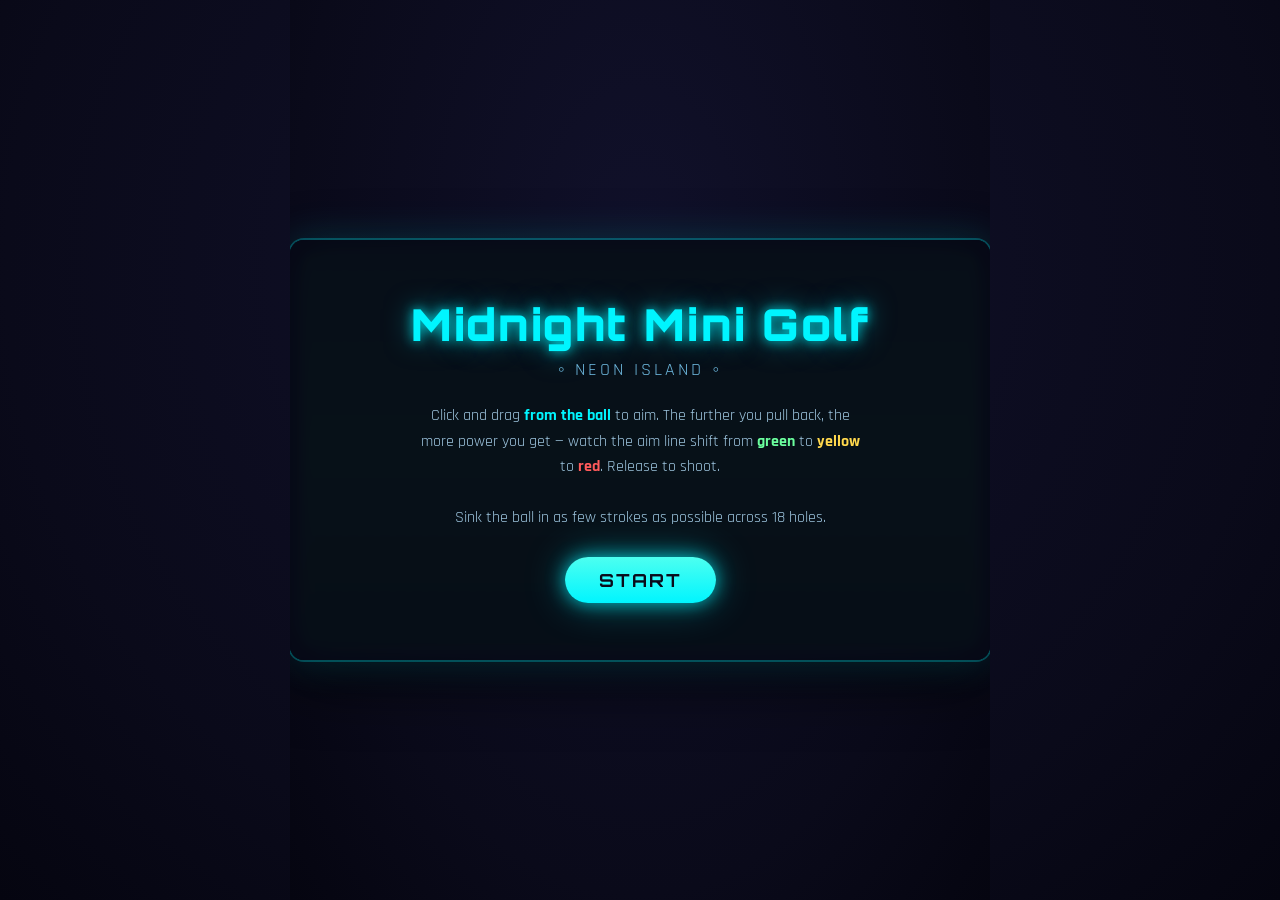
==== commit 88f80c10: "Add back nine (holes 10-18) and a hole select screen Holes: - Append 9 new holes to LEVELS for a ful" ====
--- a/game/golf.html
+++ b/game/golf.html
@@ -22,10 +22,12 @@
   }
 
   /* ===== Game shell ===== */
+  /* Fixed internal layout (700x420); JS scales it down to fit small screens. */
   #shell {
     position: relative;
     width: 700px;
     height: 420px;
+    transform-origin: center center;
     border-radius: 14px;
     box-shadow:
       0 0 0 2px rgba(0, 245, 255, 0.25),
@@ -153,6 +155,59 @@
   .over { color: #ff7b7b; }
   .even { color: #ffd84d; }
   .name-col { text-align: left; color: #9fc6e0; }
+
+  /* ===== Hole select screen ===== */
+  .select-sub {
+    font-size: 14px;
+    color: #7fd4ff;
+    letter-spacing: 0.5px;
+    margin-bottom: 4px;
+    opacity: 0.9;
+  }
+  .hole-grid {
+    display: grid;
+    grid-template-columns: repeat(6, 1fr);
+    gap: 8px;
+    width: 100%;
+    max-width: 580px;
+    margin: 14px 0 18px;
+  }
+  .hole-btn {
+    display: flex;
+    flex-direction: column;
+    align-items: center;
+    gap: 4px;
+    padding: 8px 4px;
+    background: rgba(10, 16, 38, 0.92);
+    border: 1px solid rgba(0, 245, 255, 0.35);
+    border-radius: 8px;
+    cursor: pointer;
+    font-family: 'Rajdhani', sans-serif;
+    color: #cfeaff;
+    transition: transform 0.12s, box-shadow 0.12s, border-color 0.12s;
+  }
+  .hole-btn:hover {
+    transform: translateY(-2px);
+    border-color: #00f5ff;
+    box-shadow: 0 0 14px rgba(0, 245, 255, 0.5);
+  }
+  .hole-btn:active { transform: translateY(0); }
+  .hole-btn-num {
+    font-family: 'Orbitron', sans-serif;
+    font-weight: 700;
+    font-size: 18px;
+    color: #00f5ff;
+    text-shadow: 0 0 8px rgba(0, 245, 255, 0.6);
+    line-height: 1;
+  }
+  .hole-btn-par { font-size: 11px; letter-spacing: 1px; color: #9fc6e0; }
+  .diff-bar { width: 60%; height: 4px; border-radius: 2px; }
+  .diff-easy { background: #6bff9e; box-shadow: 0 0 8px rgba(107, 255, 158, 0.7); }
+  .diff-med  { background: #ffd84d; box-shadow: 0 0 8px rgba(255, 216, 77, 0.7); }
+  .diff-hard { background: #ff7b7b; box-shadow: 0 0 8px rgba(255, 123, 123, 0.7); }
+
+  /* row to sit two neon buttons side by side (scorecard actions) */
+  .btn-row { display: flex; gap: 14px; flex-wrap: wrap; justify-content: center; }
 </style>
 </head>
 <body>
@@ -171,7 +226,7 @@
       the more power you get &mdash; watch the aim line shift from
       <b style="color:#6bff9e">green</b> to <b style="color:#ffd84d">yellow</b>
       to <b style="color:#ff5b5b">red</b>. Release to shoot.<br><br>
-      Sink the ball in as few strokes as possible across 9 holes.
+      Sink the ball in as few strokes as possible across 18 holes.
     </div>
     <button class="neon" id="startBtn">START</button>
   </div>
@@ -187,9 +242,20 @@
 
   <!-- Final scorecard -->
   <div id="cardScreen" class="overlay hidden">
-    <h2>Final Scorecard</h2>
+    <h2 id="cardTitle">Final Scorecard</h2>
     <table id="scoreTable"></table>
-    <button class="neon" id="againBtn">PLAY AGAIN</button>
+    <div class="btn-row">
+      <button class="neon" id="againBtn">PLAY AGAIN</button>
+      <button class="neon" id="selectHoleBtn">SELECT HOLE</button>
+    </div>
+  </div>
+
+  <!-- Hole select -->
+  <div id="selectScreen" class="overlay hidden">
+    <h2>Select Hole</h2>
+    <div class="select-sub">Pick a hole to practice it &mdash; or choose Hole 1 to play all 18.</div>
+    <div class="hole-grid" id="holeGrid"></div>
+    <button class="neon" id="backMenuBtn">BACK TO MENU</button>
   </div>
 </div>
 
@@ -386,6 +452,190 @@
       { x: 480, y: 116, w: 22, h: 134, axis: 'x', range: 160, speed: 2.2, phase: 0 },
     ],
   },
+
+  // ===== BACK NINE (holes 10–18) — difficulty ramps to the finale ==========
+
+  // Hole 10: A two-bend Z corridor that rewards reading the walls and banking
+  // shots off them instead of trying to thread a straight line.
+  {
+    name: "10 · The Chicane",
+    par: 3,
+    start: { x: 70, y: 90 },
+    hole:  { x: 95, y: 330 },
+    walls: [
+      ...border(),
+      // single divider splits top/bottom; the only way down is the right gap
+      { x: 14, y: 210, w: 526, h: 16 }, // spans x14..540, drop-gap x540..686
+    ],
+  },
+
+  // Hole 11: A deceptively open green where a soft downhill drift keeps nudging
+  // your ball into the sand, so you must aim off-line to find the dry route.
+  {
+    name: "11 · Undertow",
+    par: 4,
+    start: { x: 70, y: 210 },
+    hole:  { x: 620, y: 210 },
+    walls: [
+      ...border(),
+    ],
+    sand: [
+      { x: 190, y: 70,  w: 110, h: 110 }, // upper-left bunker
+      { x: 330, y: 230, w: 130, h: 120 }, // lower-mid bunker (the drift target)
+      { x: 480, y: 80,  w: 120, h: 120 }, // upper-right bunker
+    ],
+    // subtle pull downward across the top half, sliding a straight putt into sand
+    slopes: [
+      { x: 14, y: 14, w: 672, h: 196, fx: 0, fy: 0.025, arrow: { x: 120, y: 110 } },
+    ],
+  },
+
+  // Hole 12: A plus-shaped arena where two alternating gates choke the approach,
+  // forcing you to time a putt cleanly into the cup at the crossroads.
+  {
+    name: "12 · The Crossing",
+    par: 4,
+    start: { x: 70, y: 210 },
+    hole:  { x: 350, y: 210 },
+    walls: [
+      ...border(),
+      // four corner blocks carve a plus: H-band y160..260, V-band x300..400
+      { x: 14,  y: 14,  w: 286, h: 146 }, // top-left
+      { x: 400, y: 14,  w: 286, h: 146 }, // top-right
+      { x: 14,  y: 260, w: 286, h: 146 }, // bottom-left
+      { x: 400, y: 260, w: 286, h: 146 }, // bottom-right
+    ],
+    movers: [
+      { x: 175, y: 170, w: 20, h: 80, axis: 'y', range: 120, speed: 2.0, phase: 0 },
+      { x: 255, y: 170, w: 20, h: 80, axis: 'y', range: 120, speed: 1.6, phase: Math.PI },
+    ],
+  },
+
+  // Hole 13: A tight S-bend where the walls leave no room for error — too much
+  // pace and you ricochet, so a feathered touch around the sand is the only way.
+  {
+    name: "13 · Serpentine",
+    par: 4,
+    start: { x: 70, y: 70 },
+    hole:  { x: 620, y: 335 },
+    walls: [
+      ...border(),
+      { x: 14,  y: 130, w: 540, h: 16 }, // upper divider, gap on the right
+      { x: 146, y: 270, w: 540, h: 16 }, // lower divider, gap on the left
+    ],
+    sand: [
+      { x: 300, y: 160, w: 110, h: 90 }, // bunker at the heart of the S
+    ],
+  },
+
+  // Hole 14: A long hall guarded by a windmill and three out-of-sync gates, a
+  // rhythm test where you must read four different cadences to punch through.
+  {
+    name: "14 · The Gauntlet II",
+    par: 5,
+    start: { x: 60, y: 210 },
+    hole:  { x: 640, y: 210 },
+    walls: [
+      ...border(),
+    ],
+    windmill: { x: 200, y: 210, blade: 62, speed: 0.02, hub: 14 },
+    movers: [
+      { x: 330, y: 40,  w: 22, h: 150, axis: 'y', range: 200, speed: 2.4, phase: 0 },
+      { x: 460, y: 230, w: 22, h: 150, axis: 'y', range: 200, speed: 1.8, phase: Math.PI },
+      { x: 560, y: 40,  w: 22, h: 150, axis: 'y', range: 200, speed: 3.2, phase: 0.8 },
+    ],
+  },
+
+  // Hole 15: A serpentine maze of blind alleys — only one column-hopping route
+  // reaches the far corner, and you find it by probing the dead ends.
+  {
+    name: "15 · Labyrinth",
+    par: 5,
+    start: { x: 60, y: 360 },
+    hole:  { x: 640, y: 60 },
+    walls: [
+      ...border(),
+      // four vertical spines with alternating top/bottom gaps = a snaking path
+      { x: 130, y: 90, w: 16, h: 316 }, // gap at top
+      { x: 280, y: 14, w: 16, h: 330 }, // gap at bottom
+      { x: 430, y: 90, w: 16, h: 316 }, // gap at top
+      { x: 560, y: 14, w: 16, h: 300 }, // gap at bottom
+      // stub walls that create tempting dead ends inside the columns
+      { x: 146, y: 200, w: 90,  h: 16 },
+      { x: 296, y: 170, w: 100, h: 16 },
+      { x: 296, y: 280, w: 100, h: 16 },
+      { x: 430, y: 120, w: 90,  h: 16 },
+    ],
+  },
+
+  // Hole 16: A swirling green where three slope zones spin like a whirlpool,
+  // bending every shot off the cup at its eye — you must cut against the curl.
+  {
+    name: "16 · Tidal Pull",
+    par: 5,
+    start: { x: 350, y: 360 },
+    hole:  { x: 350, y: 210 },
+    walls: [
+      ...border(),
+    ],
+    // Gentle clockwise pinwheel. The zones stop short of the middle, leaving a
+    // calm slope-free pocket (x300..400, y195..250) so a well-judged putt can
+    // actually settle at the eye of the swirl.
+    slopes: [
+      { x: 14,  y: 14,  w: 286, h: 181, fx: 0.02,  fy: 0,    arrow: { x: 150, y: 95 } },  // UL → right
+      { x: 400, y: 14,  w: 286, h: 181, fx: 0,     fy: 0.02, arrow: { x: 545, y: 95 } },  // UR → down
+      { x: 14,  y: 250, w: 672, h: 156, fx: -0.02, fy: 0,    arrow: { x: 520, y: 330 } }, // bottom → left
+    ],
+  },
+
+  // Hole 17: Three pendulum walls swing in opposition with only slivers between
+  // them, and a bunker right at the cup punishes any shot that arrives hot.
+  {
+    name: "17 · The Pendulum",
+    par: 5,
+    start: { x: 60, y: 210 },
+    hole:  { x: 640, y: 210 },
+    walls: [
+      ...border(),
+    ],
+    sand: [
+      { x: 560, y: 150, w: 70, h: 120 }, // guards the final approach to the cup
+    ],
+    movers: [
+      { x: 220, y: 30,  w: 24, h: 200, axis: 'y', range: 190, speed: 1.8, phase: 0 },
+      { x: 370, y: 190, w: 24, h: 200, axis: 'y', range: 190, speed: 1.8, phase: Math.PI },
+      { x: 520, y: 30,  w: 24, h: 200, axis: 'y', range: 190, speed: 1.8, phase: 0 },
+    ],
+  },
+
+  // Hole 18: The finale — a maze opening, a windmill, a slope, a bunker and two
+  // gates all stand between you and the cup; survive every trap on the island.
+  {
+    name: "18 · Midnight's End",
+    par: 6,
+    start: { x: 60, y: 360 },
+    hole:  { x: 640, y: 70 },
+    walls: [
+      ...border(),
+      // maze opening on the left: up, across, down before the arena
+      { x: 130, y: 130, w: 16, h: 276 }, // gap at top
+      { x: 240, y: 14,  w: 16, h: 270 }, // gap at bottom
+      // extra framing detail near the cup to mark the final challenge
+      { x: 540, y: 120, w: 90, h: 14 },  // ledge below the cup (cup sits past its right end)
+      { x: 560, y: 160, w: 14, h: 80 },  // accent post in the arena
+    ],
+    windmill: { x: 360, y: 230, blade: 60, speed: 0.022, hub: 14 },
+    slopes: [
+      { x: 260, y: 150, w: 280, h: 130, fx: 0, fy: 0.03, arrow: { x: 400, y: 210 } },
+    ],
+    sand: [
+      { x: 470, y: 250, w: 120, h: 110 }, // lower-right bunker
+    ],
+    movers: [
+      { x: 430, y: 30,  w: 22, h: 160, axis: 'y', range: 180, speed: 2.2, phase: 0 },
+      { x: 560, y: 220, w: 22, h: 160, axis: 'y', range: 160, speed: 1.6, phase: Math.PI },
+    ],
+  },
 ];
 
 /* -------------------------------------------------------------------------
@@ -406,11 +656,12 @@
 const HOLE_MAX_SPEED = 7;  // must be slower than this to drop
 const MAX_STROKES = 8;
 
-let state = 'title';       // 'title' | 'playing' | 'star' | 'card'
+let state = 'title';       // 'title' | 'select' | 'playing' | 'star' | 'card'
 let levelIndex = 0;
 let ball = { x: 0, y: 0, vx: 0, vy: 0, moving: false };
 let strokes = 0;
 let scores = [];           // strokes taken per completed hole
+let singleHole = false;    // true = practicing one chosen hole (scorecard shows just it)
 let aiming = false;
 let aimStart = { x: 0, y: 0 };
 let aimNow = { x: 0, y: 0 };
@@ -1159,14 +1410,15 @@
   document.getElementById('starScoreLine').innerHTML =
     `Strokes: <b>${stroke}</b> &nbsp; Par: <b>${lvl.par}</b> &nbsp; (${fmtVsPar(diff)})`;
 
+  // In single-hole practice there is no "next hole", so jump straight to results.
   document.getElementById('nextBtn').textContent =
-    (levelIndex >= LEVELS.length - 1) ? 'VIEW SCORECARD' : 'NEXT HOLE';
+    (singleHole || levelIndex >= LEVELS.length - 1) ? 'VIEW SCORECARD' : 'NEXT HOLE';
   document.getElementById('starScreen').classList.remove('hidden');
 }
 
 function nextHole() {
   document.getElementById('starScreen').classList.add('hidden');
-  if (levelIndex >= LEVELS.length - 1) {
+  if (singleHole || levelIndex >= LEVELS.length - 1) {
     showScorecard();
   } else {
     levelIndex++;
@@ -1177,9 +1429,14 @@
 
 function showScorecard() {
   state = 'card';
+  // Full round → all 18; single-hole practice → just the chosen hole.
+  const indices = singleHole ? [levelIndex] : LEVELS.map((_, i) => i);
+  document.getElementById('cardTitle').textContent =
+    singleHole ? 'Hole Result' : 'Final Scorecard';
+
   let totalStrokes = 0, totalPar = 0;
   let rows = `<tr><th class="name-col">Hole</th><th>Strokes</th><th>Par</th><th>+/&minus;</th></tr>`;
-  for (let i = 0; i < LEVELS.length; i++) {
+  for (const i of indices) {
     const lvl = LEVELS[i];
     const s = scores[i];
     totalStrokes += s;
@@ -1193,22 +1450,73 @@
       <td class="${cls}">${fmtVsPar(diff)}</td>
     </tr>`;
   }
-  const totDiff = totalStrokes - totalPar;
-  const totCls = totDiff < 0 ? 'under' : totDiff > 0 ? 'over' : 'even';
-  rows += `<tr class="total-row">
-    <td class="name-col">TOTAL</td>
-    <td>${totalStrokes}</td>
-    <td>${totalPar}</td>
-    <td class="${totCls}">${fmtVsPar(totDiff)}</td>
-  </tr>`;
+  // A total row only makes sense for a multi-hole round.
+  if (indices.length > 1) {
+    const totDiff = totalStrokes - totalPar;
+    const totCls = totDiff < 0 ? 'under' : totDiff > 0 ? 'over' : 'even';
+    rows += `<tr class="total-row">
+      <td class="name-col">TOTAL</td>
+      <td>${totalStrokes}</td>
+      <td>${totalPar}</td>
+      <td class="${totCls}">${fmtVsPar(totDiff)}</td>
+    </tr>`;
+  }
   document.getElementById('scoreTable').innerHTML = rows;
   document.getElementById('cardScreen').classList.remove('hidden');
 }
 
+// Map par to the easy/medium/hard difficulty buckets used on the select grid.
+function holeDifficulty(par) {
+  return par <= 3 ? 'easy' : par === 4 ? 'med' : 'hard';
+}
+
+const SCREEN_IDS = ['titleScreen', 'selectScreen', 'starScreen', 'cardScreen'];
+function hideScreens() {
+  SCREEN_IDS.forEach(id => document.getElementById(id).classList.add('hidden'));
+}
+
+// Hole select screen: a grid of all 18 holes with par + difficulty.
+function showSelect() {
+  state = 'select';
+  hideScreens();
+  let html = '';
+  for (let i = 0; i < LEVELS.length; i++) {
+    const lvl = LEVELS[i];
+    html += `<button class="hole-btn" data-i="${i}">
+      <span class="hole-btn-num">${i + 1}</span>
+      <span class="hole-btn-par">PAR ${lvl.par}</span>
+      <span class="diff-bar diff-${holeDifficulty(lvl.par)}"></span>
+    </button>`;
+  }
+  document.getElementById('holeGrid').innerHTML = html;
+  document.getElementById('selectScreen').classList.remove('hidden');
+}
+
+function showTitle() {
+  state = 'title';
+  hideScreens();
+  document.getElementById('titleScreen').classList.remove('hidden');
+}
+
+// Start at a specific hole. Hole 1 begins a full round; any other hole is
+// single-hole practice (its own reset stroke count + a one-hole scorecard).
+function selectHole(i) {
+  hideScreens();
+  scores = [];
+  singleHole = (i !== 0);
+  levelIndex = i;
+  loadLevel(i);        // resets strokes to 0 for this hole
+  state = 'playing';
+  if (touchHint && isTouchDevice && !firstShotTaken) {
+    touchHint.classList.remove('hidden');
+  }
+}
+
+// Full 18-hole round from hole 1 (used by START flow's hole 1 and PLAY AGAIN).
 function startGame() {
-  document.getElementById('titleScreen').classList.add('hidden');
-  document.getElementById('cardScreen').classList.add('hidden');
+  hideScreens();
   scores = [];
+  singleHole = false;
   levelIndex = 0;
   loadLevel(0);
   state = 'playing';
@@ -1302,9 +1610,34 @@
 canvas.addEventListener('touchend',   onUp,   { passive: false });
 canvas.addEventListener('touchcancel', onUp,  { passive: false });
 
-document.getElementById('startBtn').addEventListener('click', startGame);
+document.getElementById('startBtn').addEventListener('click', showSelect);
 document.getElementById('nextBtn').addEventListener('click', nextHole);
 document.getElementById('againBtn').addEventListener('click', startGame);
+document.getElementById('selectHoleBtn').addEventListener('click', showSelect);
+document.getElementById('backMenuBtn').addEventListener('click', showTitle);
+// Delegate hole-button clicks (grid is rebuilt each time the screen opens).
+document.getElementById('holeGrid').addEventListener('click', e => {
+  const btn = e.target.closest('.hole-btn');
+  if (btn) selectHole(parseInt(btn.dataset.i, 10));
+});
+
+// --- Fit the 700x420 shell into the viewport (phones, tablets, landscape) ---
+// Scales the whole shell uniformly so the board, overlays and text all stay on
+// screen. Never upscales past 1. getBoundingClientRect() reflects the transform,
+// so canvasPos() keeps mapping touches/clicks correctly.
+const shell = document.getElementById('shell');
+function fitShell() {
+  const margin = 12; // breathing room from the screen edges
+  const scale = Math.min(
+    (window.innerWidth  - margin) / 700,
+    (window.innerHeight - margin) / 420,
+    1
+  );
+  shell.style.transform = 'scale(' + scale + ')';
+}
+fitShell();
+window.addEventListener('resize', fitShell);
+window.addEventListener('orientationchange', fitShell);
 
 /* -------------------------------------------------------------------------
    9. GEOMETRY HELPERS
@@ -1343,7 +1676,7 @@
   // Always draw the scene so menus sit over a live board.
   drawBoard();
 
-  if (state !== 'title' && state !== 'card') {
+  if (state !== 'title' && state !== 'card' && state !== 'select') {
     drawTraps();
     updateMovers();
     drawWalls();
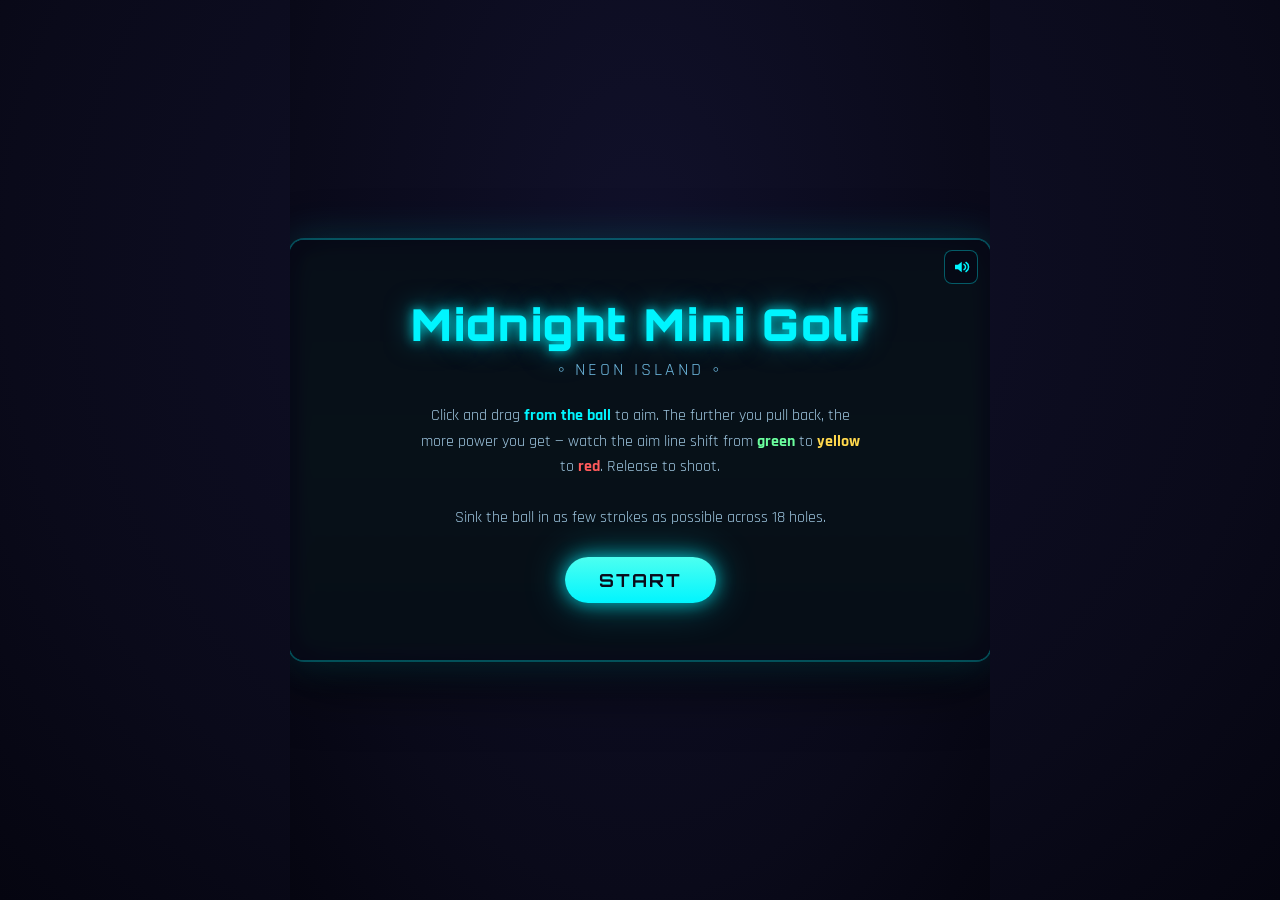
==== commit 9deb3774: "Add procedural Web Audio sound effects + mute button Synthesise all sound live with oscillators (no " ====
--- a/game/golf.html
+++ b/game/golf.html
@@ -4,6 +4,7 @@
 <meta charset="UTF-8">
 <meta name="viewport" content="width=device-width, initial-scale=1.0">
 <title>Midnight Mini Golf</title>
+<link rel="icon" type="image/svg+xml" href="../assets/icons/favicon.svg">
 <link rel="preconnect" href="https://fonts.googleapis.com">
 <link rel="preconnect" href="https://fonts.gstatic.com" crossorigin>
 <link href="https://fonts.googleapis.com/css2?family=Orbitron:wght@500;700;900&family=Rajdhani:wght@500;600;700&display=swap" rel="stylesheet">
@@ -208,6 +209,36 @@
 
   /* row to sit two neon buttons side by side (scorecard actions) */
   .btn-row { display: flex; gap: 14px; flex-wrap: wrap; justify-content: center; }
+
+  /* ===== Sound on/off button (top-right of the HUD) ===== */
+  .mute-btn {
+    position: absolute;
+    top: 10px;
+    right: 12px;
+    z-index: 20;                 /* above the overlays so it's always reachable */
+    width: 34px;
+    height: 34px;
+    display: flex;
+    align-items: center;
+    justify-content: center;
+    padding: 0;
+    background: rgba(6, 8, 22, 0.72);
+    border: 1px solid rgba(0, 245, 255, 0.35);
+    border-radius: 8px;
+    color: #00f5ff;
+    cursor: pointer;
+    transition: border-color 0.15s, box-shadow 0.15s, color 0.15s;
+  }
+  .mute-btn:hover {
+    border-color: #00f5ff;
+    box-shadow: 0 0 12px rgba(0, 245, 255, 0.5);
+  }
+  .mute-btn:active { transform: scale(0.95); }
+  .mute-btn svg { width: 18px; height: 18px; display: block; }
+  .mute-btn.muted {
+    color: #7a8fa6;             /* dimmed when muted */
+    border-color: rgba(122, 143, 166, 0.4);
+  }
 </style>
 </head>
 <body>
@@ -216,6 +247,9 @@
 
   <!-- Mobile-only aiming hint; revealed on touch devices, hidden after first shot -->
   <div id="touchHint" class="touch-hint hidden">Tap &amp; drag from the ball to aim</div>
+
+  <!-- Sound on/off (Web Audio); always reachable, persists via localStorage -->
+  <button id="muteBtn" class="mute-btn" type="button" aria-label="Mute"></button>
 
   <!-- Title screen -->
   <div id="titleScreen" class="overlay">
@@ -253,9 +287,12 @@
   <!-- Hole select -->
   <div id="selectScreen" class="overlay hidden">
     <h2>Select Hole</h2>
-    <div class="select-sub">Pick a hole to practice it &mdash; or choose Hole 1 to play all 18.</div>
+    <div class="select-sub">Tap a hole to practice it &mdash; or play all 18 for a full round.</div>
     <div class="hole-grid" id="holeGrid"></div>
-    <button class="neon" id="backMenuBtn">BACK TO MENU</button>
+    <div class="btn-row">
+      <button class="neon" id="playAllBtn">PLAY ALL 18</button>
+      <button class="neon" id="backMenuBtn">BACK TO MENU</button>
+    </div>
   </div>
 </div>
 
@@ -1107,7 +1144,7 @@
   ctx.textAlign = 'right';
   const vp = totalVsPar();
   ctx.fillStyle = vp < 0 ? '#6bff9e' : vp > 0 ? '#ff7b7b' : '#ffd84d';
-  ctx.fillText('TOTAL ' + fmtVsPar(vp), W - 24, 22);
+  ctx.fillText('TOTAL ' + fmtVsPar(vp), W - 56, 22); // leave room for the mute button
   ctx.restore();
 }
 
@@ -1356,6 +1393,7 @@
   ball.moving = false;
   ball.vx = 0; ball.vy = 0;
   scores[levelIndex] = strokes;
+  playHoleSound();                        // celebratory chime before the overlay
   showStarScreen();
 }
 
@@ -1373,6 +1411,7 @@
   ball.vx = Math.cos(angle) * power;
   ball.vy = Math.sin(angle) * power;
   ball.moving = true;
+  playShotSound(power);                   // punchy hit, scaled by power
 }
 
 // Stars: 3 = hole in one, 2 = under par, 1 = par, 0 = over par.
@@ -1498,12 +1537,12 @@
   document.getElementById('titleScreen').classList.remove('hidden');
 }
 
-// Start at a specific hole. Hole 1 begins a full round; any other hole is
-// single-hole practice (its own reset stroke count + a one-hole scorecard).
+// Practice a specific hole: jump straight to it, strokes reset, and the end
+// scorecard shows only this hole. (Full rounds start via startGame / PLAY ALL.)
 function selectHole(i) {
   hideScreens();
   scores = [];
-  singleHole = (i !== 0);
+  singleHole = true;
   levelIndex = i;
   loadLevel(i);        // resets strokes to 0 for this hole
   state = 'playing';
@@ -1539,6 +1578,144 @@
 function fmtVsPar(d) {
   if (d === 0) return 'E';
   return d > 0 ? '+' + d : '' + d;
+}
+
+/* -------------------------------------------------------------------------
+   7b. AUDIO — procedural sound effects via the Web Audio API
+   Every sound is synthesised live from oscillators (no files, nothing to
+   download). The AudioContext is created lazily on the first user gesture to
+   satisfy browser autoplay policies, and a single master gain lets the mute
+   button silence everything at once. Mute state persists in localStorage.
+   ------------------------------------------------------------------------- */
+let audioCtx   = null;   // created on first interaction
+let masterGain = null;   // master volume / mute bus
+let muted      = false;  // persisted across holes (and reloads) via localStorage
+
+// Rolling-sound nodes: one long-lived oscillator whose gain tracks ball speed.
+let rollOsc = null, rollGain = null, rollFilter = null;
+
+// Restore persisted mute state (best-effort; ignore storage errors).
+try { muted = localStorage.getItem('mmg_muted') === '1'; } catch (e) {}
+
+// Create the AudioContext + master bus on demand, resuming it if suspended.
+// Safe to call on every gesture.
+function ensureAudio() {
+  if (!audioCtx) {
+    const AC = window.AudioContext || window.webkitAudioContext;
+    if (!AC) return null;                 // browser has no Web Audio support
+    audioCtx = new AC();
+    masterGain = audioCtx.createGain();
+    masterGain.gain.value = muted ? 0 : 1;
+    masterGain.connect(audioCtx.destination);
+    initRollingSound();
+  }
+  if (audioCtx.state === 'suspended') audioCtx.resume();
+  return audioCtx;
+}
+
+// Build the persistent rolling-sound chain once: sawtooth -> lowpass -> gain.
+// It runs continuously at gain 0; we only modulate the gain, which avoids the
+// clicks you'd get from starting/stopping an oscillator on every roll.
+function initRollingSound() {
+  rollOsc = audioCtx.createOscillator();
+  rollOsc.type = 'sawtooth';
+  rollOsc.frequency.value = 55;
+  rollFilter = audioCtx.createBiquadFilter();
+  rollFilter.type = 'lowpass';
+  rollFilter.frequency.value = 200;
+  rollGain = audioCtx.createGain();
+  rollGain.gain.value = 0;                // silent until the ball moves
+  rollOsc.connect(rollFilter);
+  rollFilter.connect(rollGain);
+  rollGain.connect(masterGain);
+  rollOsc.start();
+}
+
+// 1) SHOT — a short punchy "thud + click". Harder shots are higher and louder.
+function playShotSound(power) {
+  if (!audioCtx) return;
+  const t0 = audioCtx.currentTime;
+  const ratio = Math.max(0, Math.min(1, power / MAX_POWER));
+  const freq = 150 + ratio * 180;         // pitch scales with power
+  const vol  = 0.18 + ratio * 0.22;       // volume scales with power
+
+  // body: low triangle that drops in pitch for the "thud"
+  const osc = audioCtx.createOscillator();
+  osc.type = 'triangle';
+  osc.frequency.setValueAtTime(freq, t0);
+  osc.frequency.exponentialRampToValueAtTime(freq * 0.5, t0 + 0.12);
+  const g = audioCtx.createGain();
+  g.gain.setValueAtTime(0.0001, t0);
+  g.gain.exponentialRampToValueAtTime(vol, t0 + 0.006);    // fast attack
+  g.gain.exponentialRampToValueAtTime(0.0001, t0 + 0.14);  // quick decay
+  osc.connect(g); g.connect(masterGain);
+  osc.start(t0); osc.stop(t0 + 0.16);
+
+  // click: a brief high square gives the hit its snap
+  const click = audioCtx.createOscillator();
+  click.type = 'square';
+  click.frequency.setValueAtTime(freq * 2.2, t0);
+  const cg = audioCtx.createGain();
+  cg.gain.setValueAtTime(vol * 0.5, t0);
+  cg.gain.exponentialRampToValueAtTime(0.0001, t0 + 0.05);
+  click.connect(cg); cg.connect(masterGain);
+  click.start(t0); click.stop(t0 + 0.06);
+}
+
+// 2) ROLLING — call every frame with the ball's speed (pass 0 when stopped).
+// Loudness + brightness rise with speed and fade smoothly to silence at rest,
+// so there's no lingering tone or glitch when the ball halts or a hole resets.
+function updateRollingSound(speed) {
+  if (!audioCtx || !rollGain) return;
+  const t = audioCtx.currentTime;
+  const ROLL_MIN = 0.5;                    // below this, treat the ball as still
+  if (speed > ROLL_MIN) {
+    const ratio  = Math.min(speed / 14, 1);
+    const target = 0.05 + ratio * 0.11;    // subtle hum, louder when fast
+    rollGain.gain.setTargetAtTime(target, t, 0.05);
+    rollFilter.frequency.setTargetAtTime(150 + ratio * 280, t, 0.05);
+  } else {
+    rollGain.gain.setTargetAtTime(0, t, 0.04); // smooth, click-free fade-out
+  }
+}
+
+// 3) HOLE — three ascending notes (a little major-triad chime) on a sink.
+function playHoleSound() {
+  if (!audioCtx) return;
+  const t0 = audioCtx.currentTime;
+  const notes = [523.25, 659.25, 783.99]; // C5, E5, G5
+  notes.forEach((f, i) => {
+    const start = t0 + i * 0.12;
+    const osc = audioCtx.createOscillator();
+    osc.type = 'sine';
+    osc.frequency.value = f;
+    const g = audioCtx.createGain();
+    g.gain.setValueAtTime(0.0001, start);
+    g.gain.exponentialRampToValueAtTime(0.26, start + 0.03);
+    g.gain.exponentialRampToValueAtTime(0.0001, start + 0.35);
+    osc.connect(g); g.connect(masterGain);
+    osc.start(start); osc.stop(start + 0.4);
+  });
+}
+
+// Flip the master bus and persist the choice; called by the mute button.
+function setMuted(m) {
+  muted = m;
+  if (masterGain) {
+    masterGain.gain.setTargetAtTime(muted ? 0 : 1, audioCtx.currentTime, 0.01);
+  }
+  try { localStorage.setItem('mmg_muted', muted ? '1' : '0'); } catch (e) {}
+  updateMuteIcon();
+}
+
+const SPEAKER_ON  = '<svg viewBox="0 0 24 24" fill="none" stroke="currentColor" stroke-width="2" stroke-linecap="round" stroke-linejoin="round"><path d="M4 9v6h4l5 4V5L8 9H4z" fill="currentColor" stroke="none"/><path d="M16 8.5a4 4 0 0 1 0 7"/><path d="M18.7 6a7 7 0 0 1 0 12"/></svg>';
+const SPEAKER_OFF = '<svg viewBox="0 0 24 24" fill="none" stroke="currentColor" stroke-width="2" stroke-linecap="round" stroke-linejoin="round"><path d="M4 9v6h4l5 4V5L8 9H4z" fill="currentColor" stroke="none"/><line x1="16" y1="9" x2="21" y2="14"/><line x1="21" y1="9" x2="16" y2="14"/></svg>';
+function updateMuteIcon() {
+  const btn = document.getElementById('muteBtn');
+  if (!btn) return;
+  btn.innerHTML = muted ? SPEAKER_OFF : SPEAKER_ON;
+  btn.classList.toggle('muted', muted);
+  btn.setAttribute('aria-label', muted ? 'Unmute' : 'Mute');
 }
 
 /* -------------------------------------------------------------------------
@@ -1614,12 +1791,22 @@
 document.getElementById('nextBtn').addEventListener('click', nextHole);
 document.getElementById('againBtn').addEventListener('click', startGame);
 document.getElementById('selectHoleBtn').addEventListener('click', showSelect);
+document.getElementById('playAllBtn').addEventListener('click', startGame);
 document.getElementById('backMenuBtn').addEventListener('click', showTitle);
 // Delegate hole-button clicks (grid is rebuilt each time the screen opens).
 document.getElementById('holeGrid').addEventListener('click', e => {
   const btn = e.target.closest('.hole-btn');
   if (btn) selectHole(parseInt(btn.dataset.i, 10));
 });
+
+// Audio: spin up (or resume) the AudioContext on the first user gesture, and
+// wire the mute button. Reflect any persisted mute state on load.
+window.addEventListener('pointerdown', ensureAudio);
+document.getElementById('muteBtn').addEventListener('click', () => {
+  ensureAudio();
+  setMuted(!muted);
+});
+updateMuteIcon();
 
 // --- Fit the 700x420 shell into the viewport (phones, tablets, landscape) ---
 // Scales the whole shell uniformly so the board, overlays and text all stay on
@@ -1697,6 +1884,12 @@
     drawHUD();
   }
 
+  // Rolling sound follows the ball's speed; it's silent unless a shot is in
+  // motion, so it fades out cleanly at rest and on hole changes/resets.
+  const rollSpeed = (state === 'playing' && ball.moving)
+    ? Math.hypot(ball.vx, ball.vy) : 0;
+  updateRollingSound(rollSpeed);
+
   requestAnimationFrame(loop);
 }
 
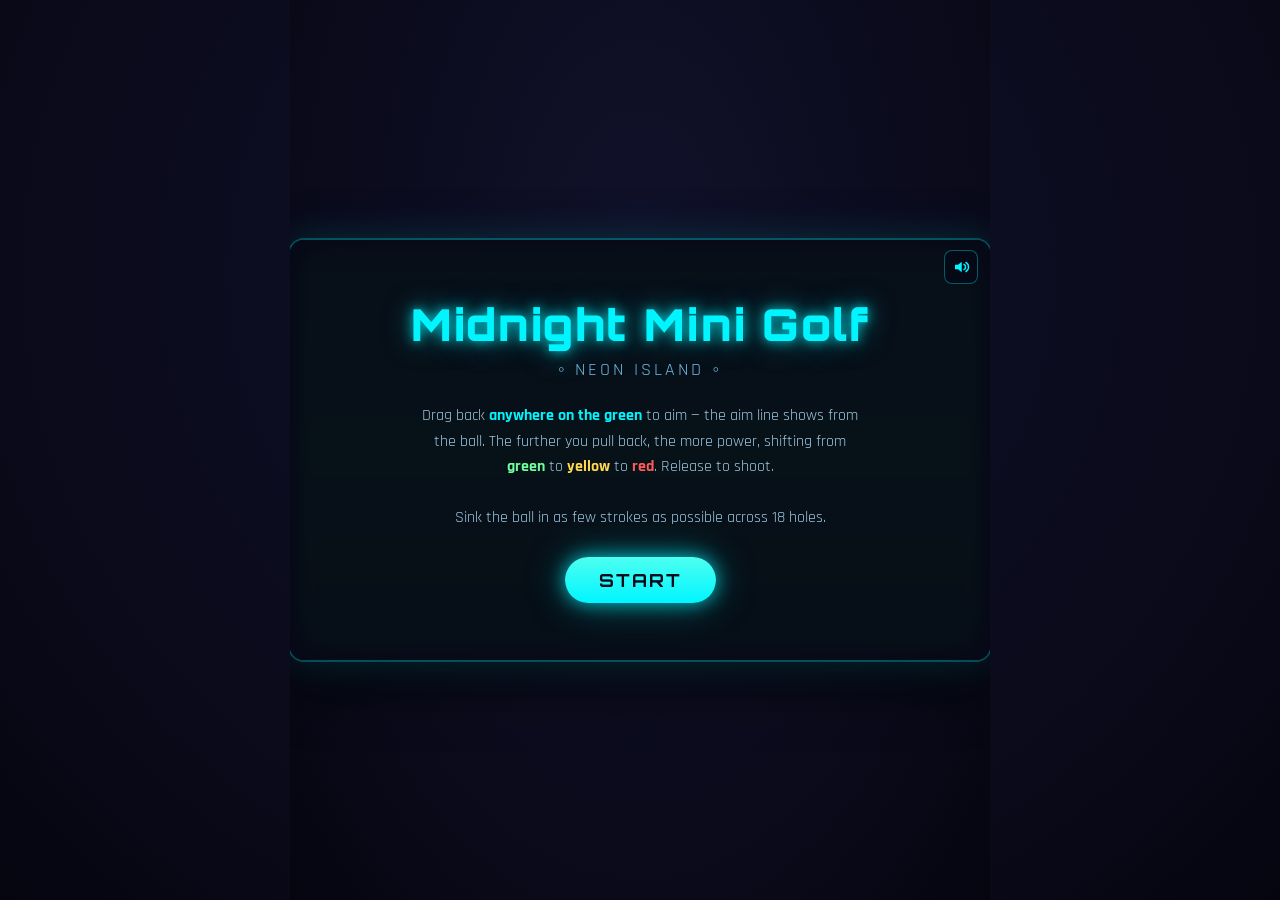
==== commit 2d694323: "Make aiming a relative drag so cornered balls are easy to hit Previously the slingshot required pres" ====
--- a/game/golf.html
+++ b/game/golf.html
@@ -246,7 +246,7 @@
   <canvas id="game" width="700" height="420"></canvas>
 
   <!-- Mobile-only aiming hint; revealed on touch devices, hidden after first shot -->
-  <div id="touchHint" class="touch-hint hidden">Tap &amp; drag from the ball to aim</div>
+  <div id="touchHint" class="touch-hint hidden">Drag anywhere to aim &amp; shoot</div>
 
   <!-- Sound on/off (Web Audio); always reachable, persists via localStorage -->
   <button id="muteBtn" class="mute-btn" type="button" aria-label="Mute"></button>
@@ -256,8 +256,8 @@
     <h1>Midnight Mini Golf</h1>
     <div class="subtitle">&#9702; NEON ISLAND &#9702;</div>
     <div class="instructions">
-      Click and drag <b>from the ball</b> to aim. The further you pull back,
-      the more power you get &mdash; watch the aim line shift from
+      Drag back <b>anywhere on the green</b> to aim &mdash; the aim line shows
+      from the ball. The further you pull back, the more power, shifting from
       <b style="color:#6bff9e">green</b> to <b style="color:#ffd84d">yellow</b>
       to <b style="color:#ff5b5b">red</b>. Release to shoot.<br><br>
       Sink the ball in as few strokes as possible across 18 holes.
@@ -713,11 +713,6 @@
   ('ontouchstart' in window) || navigator.maxTouchPoints > 0;
 let firstShotTaken = false;
 const touchHint = document.getElementById('touchHint');
-
-// How close the press must be to the ball to start aiming. Touch gets a bigger
-// target (3x the ball radius beyond the mouse threshold) since fingers are coarse.
-const MOUSE_GRAB = BALL_R + 22;
-const TOUCH_GRAB = MOUSE_GRAB + BALL_R * 3;
 
 /* -------------------------------------------------------------------------
    3. LEVEL SETUP
@@ -1739,17 +1734,16 @@
 
 function onDown(e) {
   if (state !== 'playing' || ball.moving) return;
-  // For touch, stop the page from scrolling/zooming as soon as a finger lands
-  // on the play area — even if the tap isn't near the ball.
-  if (isTouchEvent(e)) e.preventDefault();
-  const p = canvasPos(e);
-  // must start the drag near the ball (bigger target on touch)
-  const grab = isTouchEvent(e) ? TOUCH_GRAB : MOUSE_GRAB;
-  if (Math.hypot(p.x - ball.x, p.y - ball.y) > grab) return;
+  // Block page scroll/zoom on touch (and text selection on mouse).
+  e.preventDefault();
+  // Aiming is a RELATIVE drag: the slingshot is anchored wherever the press
+  // lands, NOT on the ball. You can start in open space and pull back with full
+  // range even when the ball is jammed in a corner — and your finger never
+  // covers the ball. (Pressing right on the ball still works exactly as before,
+  // since the aim line is drawn from the ball regardless of where you started.)
   aiming = true;
-  aimStart = { x: ball.x, y: ball.y };
-  aimNow = p;
-  if (!isTouchEvent(e)) e.preventDefault();
+  aimStart = canvasPos(e);
+  aimNow = { x: aimStart.x, y: aimStart.y };
 }
 
 function onMove(e) {
